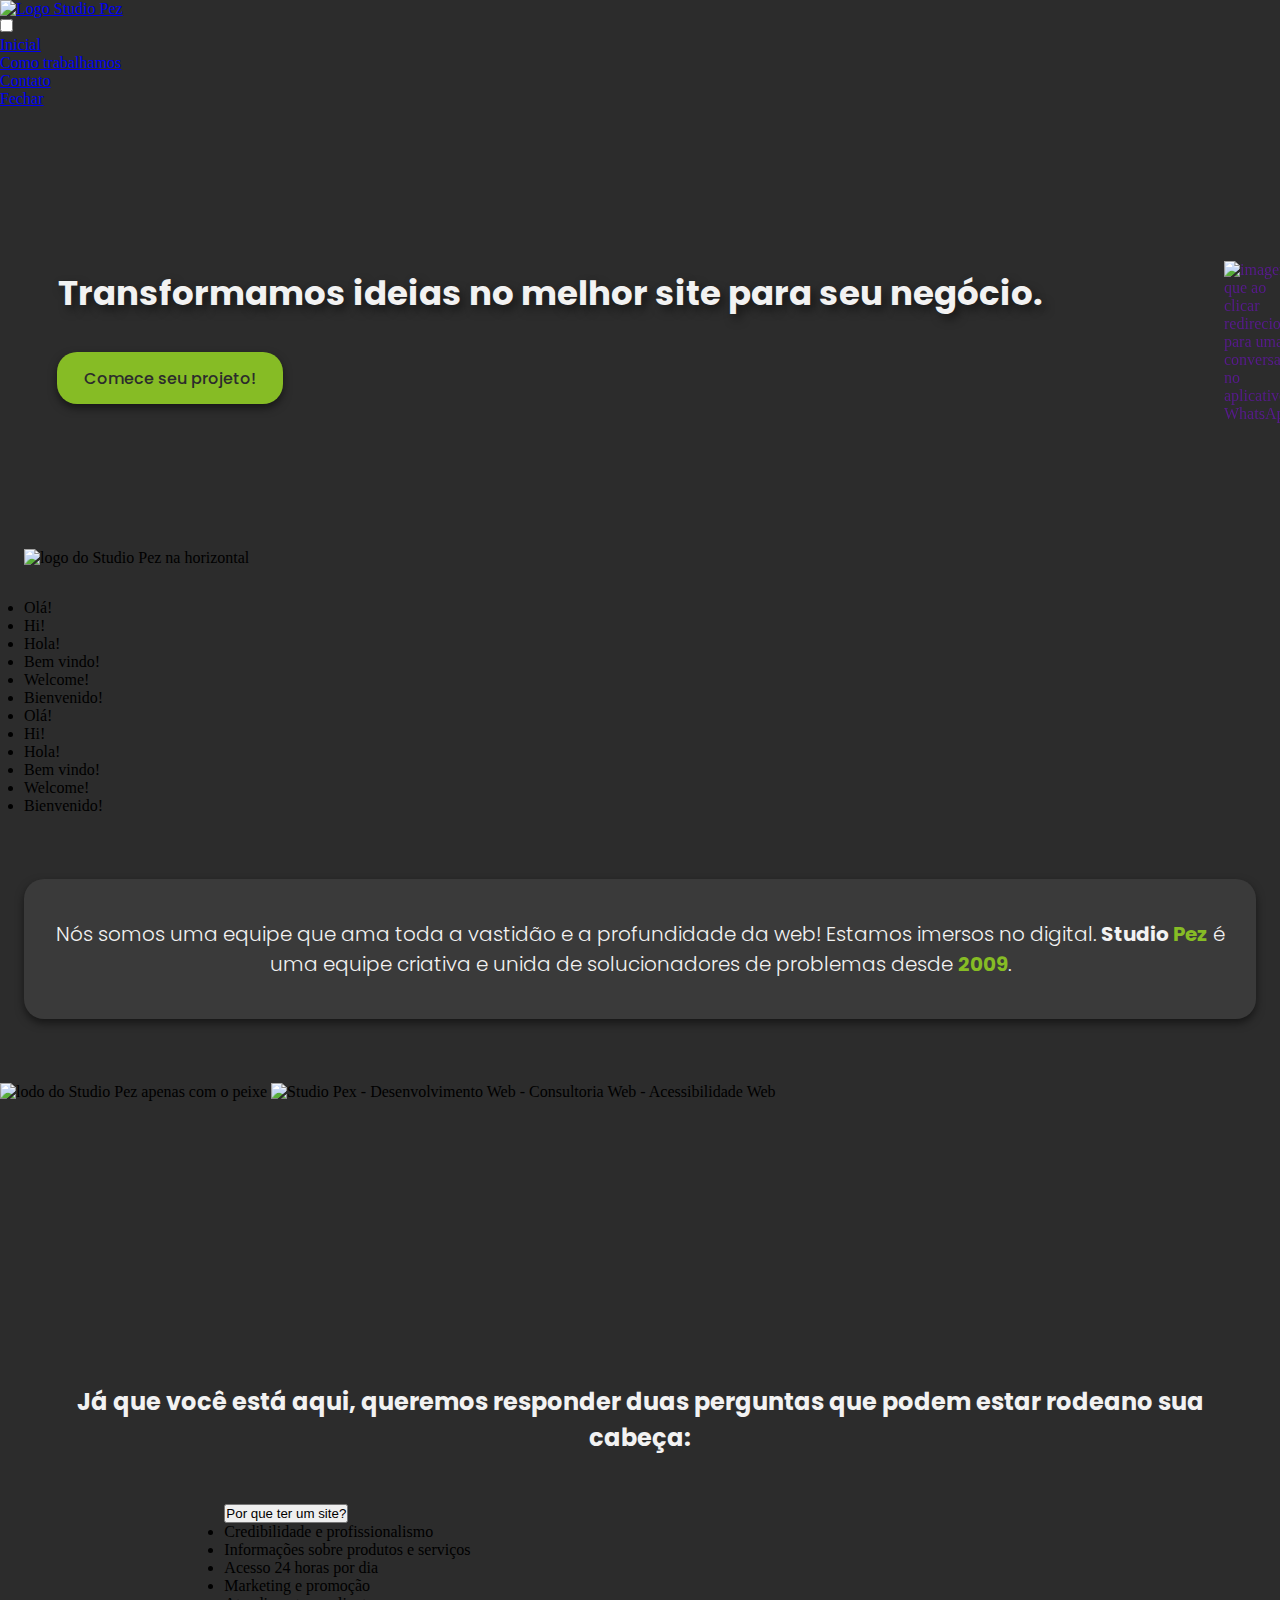
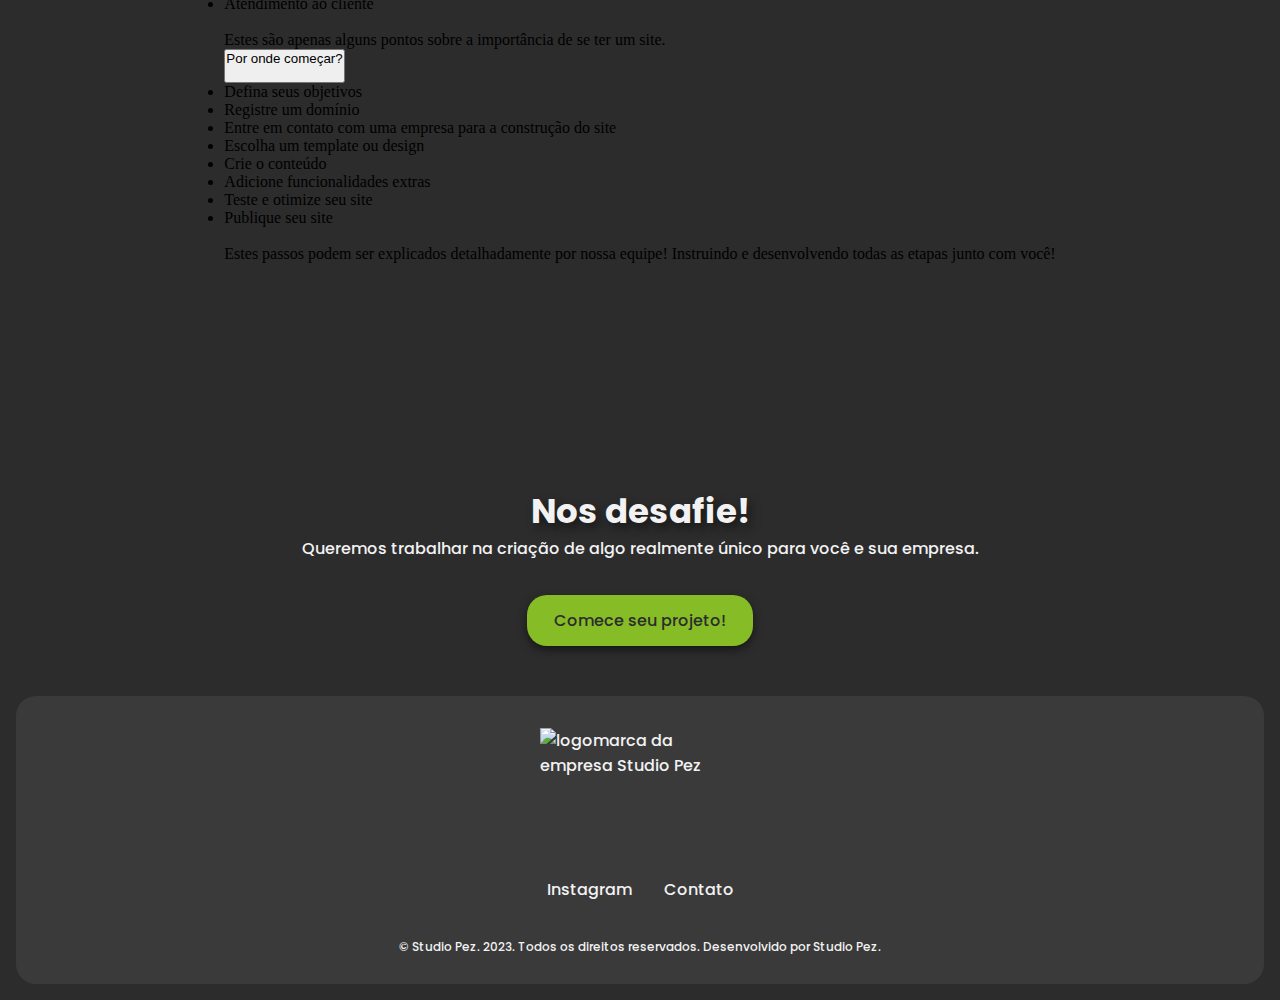
==== index.html @ e9725fe5 "footer ok!" ====
<!DOCTYPE html>
<!DOCTYPE html>
<html lang="en">

<head>
    <meta charset="UTF-8">
    <meta http-equiv="X-UA-Compatible" content="IE=edge">
    <meta name="viewport" content="width=device-width, initial-scale=1.0">
    <title>Studio Pez</title>
    <!-- Folhas de CSS -->
    <link rel="stylesheet" href="reset.css">

    <link rel="stylesheet" href="style.css">
    <link rel="stylesheet" href="header.css">
    <link rel="stylesheet" href="animacao_peixe.css">
    <link rel="stylesheet" href="carousel.css">
    <link rel="stylesheet" href="card_sanfona.css">
    <link rel="stylesheet" href="footer.css">


</head>

<body>
    <!--CABECALHO-->
    <header class="cabecalho">
        <div class="container">
            <a href="index.html"><img src="img/peixe.svg" alt="Logo Studio Pez" class="logo" width="84px"
                    height="52px"></a>
        </div>



        <div class="container">
            <input type="checkbox" id="menu" class="container__botao">
            <label for="menu">
                <span class="cabecalho__menu-hamburguer"></span>
            </label>
            <ul class="lista-menu">
                <li class="lista-menu__item">
                    <a href="index.html" class="lista__menu-link">

                        Inicial

                    </a>
                </li>
                <li class="lista-menu__item">
                    <a href="#" class="lista__menu-link">
                        Como trabalhamos
                    </a>
                </li>
                <li class="lista-menu__item">
                    <a href="#" class="lista__menu-link">
                        Contato
                    </a>
                </li>
                <span class="fechar-menu">
                    <a href="#" class="lista__menu-link">
                        Fechar
                    </a></span>
            </ul>
        </div>
    </header>

    <!--BANNER INICIAL-->
    <section class="banner">
        <h1 class="banner__titulo">Transformamos ideias no melhor site para seu negócio.</h1>
        <button class="botao__projeto" onclick="pressButton()" onclick="">
            <a class="botao__projeto-link" href="">Comece seu projeto!</a>
        </button>
        <div class="container_arrow_e_whats">
            <!-- <div class="arrow"><img src="img/seta_continue.svg"
                    alt="imagem que indica que a página continua para baixo">
            </div>-->
            <div class="whats">
                <a href="">
                    <img class="ico_whats" src="img/seta_vamosconversar.svg"
                        alt="imagem que ao clicar redireciona para uma conversa no aplicativo WhatsApp">
                </a>
            </div>
        </div>
    </section>

    <!--BANNER EMPRESA-->
    <section class="banner_empresa">
        <img class="logo_horizontal" src="img/logo_horizontal.svg" alt="logo do Studio Pez na horizontal" width="300px"
            height="71px">
        <div class="carousel">
            <ul id="carousel-list">
                <li>Olá!</li>
                <li>Hi!</li>
                <li>Hola!</li>
                <li>Bem vindo!</li>
                <li>Welcome!</li>
                <li>Bienvenido!</li>
                <li>Olá!</li>
                <li>Hi!</li>
                <li>Hola!</li>
                <li>Bem vindo!</li>
                <li>Welcome!</li>
                <li>Bienvenido!</li>
            </ul>
        </div>

        <div class="equipe_pez">
            <h2 class="banner_empresa-texto">
                Nós somos uma equipe que ama toda a vastidão e a profundidade da web!
                Estamos imersos no digital. <span class="fonte_destaque">Studio <span
                        class="destaque_verde">Pez</span></span> é uma equipe
                criativa e unida de
                solucionadores de problemas desde <span class="destaque_verde fonte_destaque">2009</span>.

            </h2>
        </div>

    </section>

    <!--PEIXE COM FRASE CIRCULANDO-->


    <aside>
        <div class="container_peixe">
            <img class="peixe" src="img/peixe.svg" alt="lodo do Studio Pez apenas com o peixe">
            <img class="texto_peixe" src="img/texto_peixe.svg"
                alt="Studio Pex - Desenvolvimento Web - Consultoria Web - Acessibilidade Web">
        </div>
    </aside>

    <!--SERVICOS-->

    <section class="servicos">
        <h2 class="servico_titulo">Já que você está aqui, queremos responder duas perguntas que podem estar rodeano sua
            cabeça:</h2>
        <div>
            <div class="card" id="myCard">
                <button class="card_btn" onclick="toggleCard()">Por que ter um site?<img src="/img/sinal_mais.svg"
                        alt=""></button>

                <ul class="card-content">
                    <li class="card-content-item">Credibilidade e profissionalismo</li>
                    <li class="card-content-item">Informações sobre produtos e serviços</li>
                    <li class="card-content-item">Acesso 24 horas por dia</li>
                    <li class="card-content-item">Marketing e promoção</li>
                    <li class="card-content-item">Atendimento ao cliente</li>
                    <br>
                    <p class="card-content-item">Estes são apenas alguns pontos sobre a importância de se ter um site.
                    </p>
                </ul>
            </div>

            <div class="card2" id="myCard2">
                <button class="card_btn" onclick="toggleCard2()">Por onde começar?<br><img src="/img/sinal_mais.svg"
                        alt=""></button>
                <ul class="card-content2">
                    <li class="card-content-item"> Defina seus objetivos</li>
                    <li class="card-content-item">Registre um domínio</li>
                    <li class="card-content-item">Entre em contato com uma empresa para a construção do site</l>
                    <li class="card-content-item">Escolha um template ou design</li>
                    <li class="card-content-item">Crie o conteúdo</li>
                    <li class="card-content-item">Adicione funcionalidades extras</li>
                    <li class="card-content-item">Teste e otimize seu site</li>
                    <li class="card-content-item">Publique seu site</li>
                    <br>
                    <p>Estes passos podem ser explicados detalhadamente por nossa equipe! Instruindo e desenvolvendo
                        todas
                        as etapas junto com você!</p>
                </ul>
            </div>
    </section>
    </div>


    <!--CHAMADA FINAL-->

    <section class="banner_final">
        <h2 class="banner__titulo2">Nos desafie!</h2>
        <p class="banner__subtitulo">Queremos trabalhar na criação de algo realmente único para você e sua empresa.</p>
        <button class="botao__projeto" onclick="pressButton()" onclick="">
            <a class="botao__projeto-link" href="">Comece seu projeto!</a>
        </button>
    </section>

    <!-- <section class="banner_incial">
        <h1 class="banner__titulo">Transformamos ideias no melhor site para seu negócio.</h1>
        <button class="botao__projeto" onclick="pressButton()" onclick="">
            <a class="botao__projeto-link" href="">Comece seu projeto!</a>
        </button>
        <div class="container_arrow_e_whats">
            <div class="arrow"><img src="img/seta_continue.svg"
                    alt="imagem que indica que a página continua para baixo">
            </div>
            <div class="whats">
                <a href="">
                    <img class="ico_whats" src="img/seta_vamosconversar.svg"
                        alt="imagem que ao clicar redireciona para uma conversa no aplicativo WhatsApp">
                </a>
            </div>
        </div>-->

    <!--FOOTER-->

    <section class="rodape">

        <img class="logo_rodape" src="/img/logo.svg" alt="logomarca da empresa Studio Pez" width="200px" height="125px">



        <div class="midias">
            <a class="midias_link" href="">Instagram</a>
            <a class="midias_link" href="">Contato</a>

        </div>
        <!--
        <p>Rua Alagoas, 792 - Londrina - PR - Brasil.
            43 | 3344 - 6315
        </p>
        <a href="">contato@studiopez.com.br</a>-->

        <p>© Studio Pez. 2023.
            Todos os direitos reservados. Desenvolvido por Studio Pez. </p>


    </section>










    <script src="script.js"></script>

</body>

</html>
---- style.css ----
@import url("https://fonts.googleapis.com/css2?family=Poppins:wght@300;500;700&display=swap");

@import url(header.css);

* {
  padding: 0;
  margin: 0;
}

body {
  background-color: var(--cor-de-fundo-escuro);
}

:root {
  --cor-de-fundo-escuro: #2c2c2c;
  --cor-de-fundo-claro: #f2f2f2;
  --cor-branco: #f2f2f2;
  --cor-cinza-escuro: #2c2c2c;
  --cor-cinza-claro: #707070;
  --cor-cinza-medio: #3a3a3a;
  --degrade-cinza: ;
  --cor-verde: #86bc25;

  --fonte-primaria: "Poppins", sans-serif;
}

/* BANNER INICIAL */

.banner {
  margin: 10em 1.5em 3em 1.5em;
}

.banner__titulo {
  font-family: var(--fonte-primaria);
  font-size: 34px;
  font-weight: 700;
  color: var(--cor-branco);
  padding: 0 1em;

  text-align: left;
  line-height: 1.5em;
  text-shadow: 4px 5px 10px rgba(0, 0, 0, 0.5);
}

.botao__projeto {
  background-color: var(--cor-verde);
  border: none;
  color: var(--cor-cinza-escuro);
  border-radius: 20px;
  padding: 1em 2em;
  margin: 2.5em;
  box-shadow: 0 4px 8px 0 rgba(0, 0, 0, 0.5);
  transition: transform 0.2s ease, background-color 0.2s ease;
  cursor: pointer;
}

.botao__projeto.pressed {
  transform: translateY(2px);
  background-color: var(--cor-de-fundo-claro);
}

.botao__projeto-link {
  font-family: var(--fonte-primaria);
  font-size: 16px;
  font-weight: 500;
  color: var(--cor-cinza-escuro);
  text-decoration: none;
}

.container_arrow_e_whats {
  display: flex;
  justify-content: end;
  margin-top: 4em;
}

/*.arrow {
  margin-left: 2em;

  animation: arrowMovement 1s infinite alternate;
}*/

.whats {
  margin-right: 2em;
  margin-top: -15em;
}

.ico_whats {
  animation: arrowMovement 1s infinite alternate;
  animation-delay: 0.2s;
  position: fixed;
}

.botao__projeto.active {
  background-color: var(--cor-cinza-claro);
  transform: translateY(2px);
}

@keyframes arrowMovement {
  0% {
    transform: translateY(0);
  }
  100% {
    transform: translateY(-20px);
  }
}

/* EMPRESA */

.banner_empresa {
  margin: 1.5em;
}

.banner_empresa-texto {
  font-family: var(--fonte-primaria);
  font-size: 34px;
  font-weight: 700;
  color: var(--cor-branco);
  padding: 0 1em;
  text-align: center;
  line-height: 1.5em;
}

.logo_horizontal {
  margin-bottom: 2em;
}

.banner_empresa-texto {
  font-size: 20px;
  font-weight: 300;
  padding: 2em 0;
}

.destaque_verde {
  color: var(--cor-verde);
}

.fonte_destaque {
  font-weight: 700;
}

.equipe_pez {
  margin: 4em 0;
  padding: 0 1em;
  border-radius: 20px;
  background-color: var(--cor-cinza-medio);
  box-shadow: 0 4px 8px 0 rgba(0, 0, 0, 0.5);
}

/* SERVICOS */

.servicos {
  display: flex;
  flex-direction: column;
  justify-content: center;
  align-items: center;
  height: 100vh;
}

.servico_titulo {
  font-family: var(--fonte-primaria);
  font-size: 24px;
  color: var(--cor-branco);
  display: flex;
  text-align: center;
  line-height: 1.5em;
  margin: 6em 2em 2em 2em;
}

/* BANNER FINAL */

.banner_final {
  display: flex;
  flex-direction: column;
  align-items: center;
}

.banner__titulo2 {
  font-family: var(--fonte-primaria);
  font-size: 34px;
  font-weight: 700;
  color: var(--cor-branco);
  padding: 0 1em;
  margin: 2.5em 0 0 0;
  text-align: left;
  line-height: 1.5em;
  text-shadow: 4px 5px 10px rgba(0, 0, 0, 0.5);
}

.banner__subtitulo {
  font-family: var(--fonte-primaria);
  font-size: 16px;
  font-weight: 500;
  color: var(--cor-branco);
  text-align: center;
  line-height: 1.5em;
  padding: 0 1em;
}

/*RODAPE*/

.rodape {
  border: transparent;
  border-radius: 20px;
  background-color: var(--cor-cinza-medio);

  display: flex;
  flex-direction: column;
  font-family: var(--fonte-primaria);
  font-weight: 500;
  color: var(--cor-branco);
  align-items: center;
  padding: 1em 0;
  margin: 1em;
}

.logo_rodape {
  margin-top: 1em;
  align-items: center;
}

.midias {
  display: flex;
  align-items: center;
  padding: 1.5em;
  justify-content: space-between;
}

.midias_link {
  text-decoration: none;
  color: var(--cor-branco);
  font-size: 16px;
  padding: 0 1em;
}

.rodape p {
  font-size: 12px;
  padding: 1em;
  text-align: center;
}
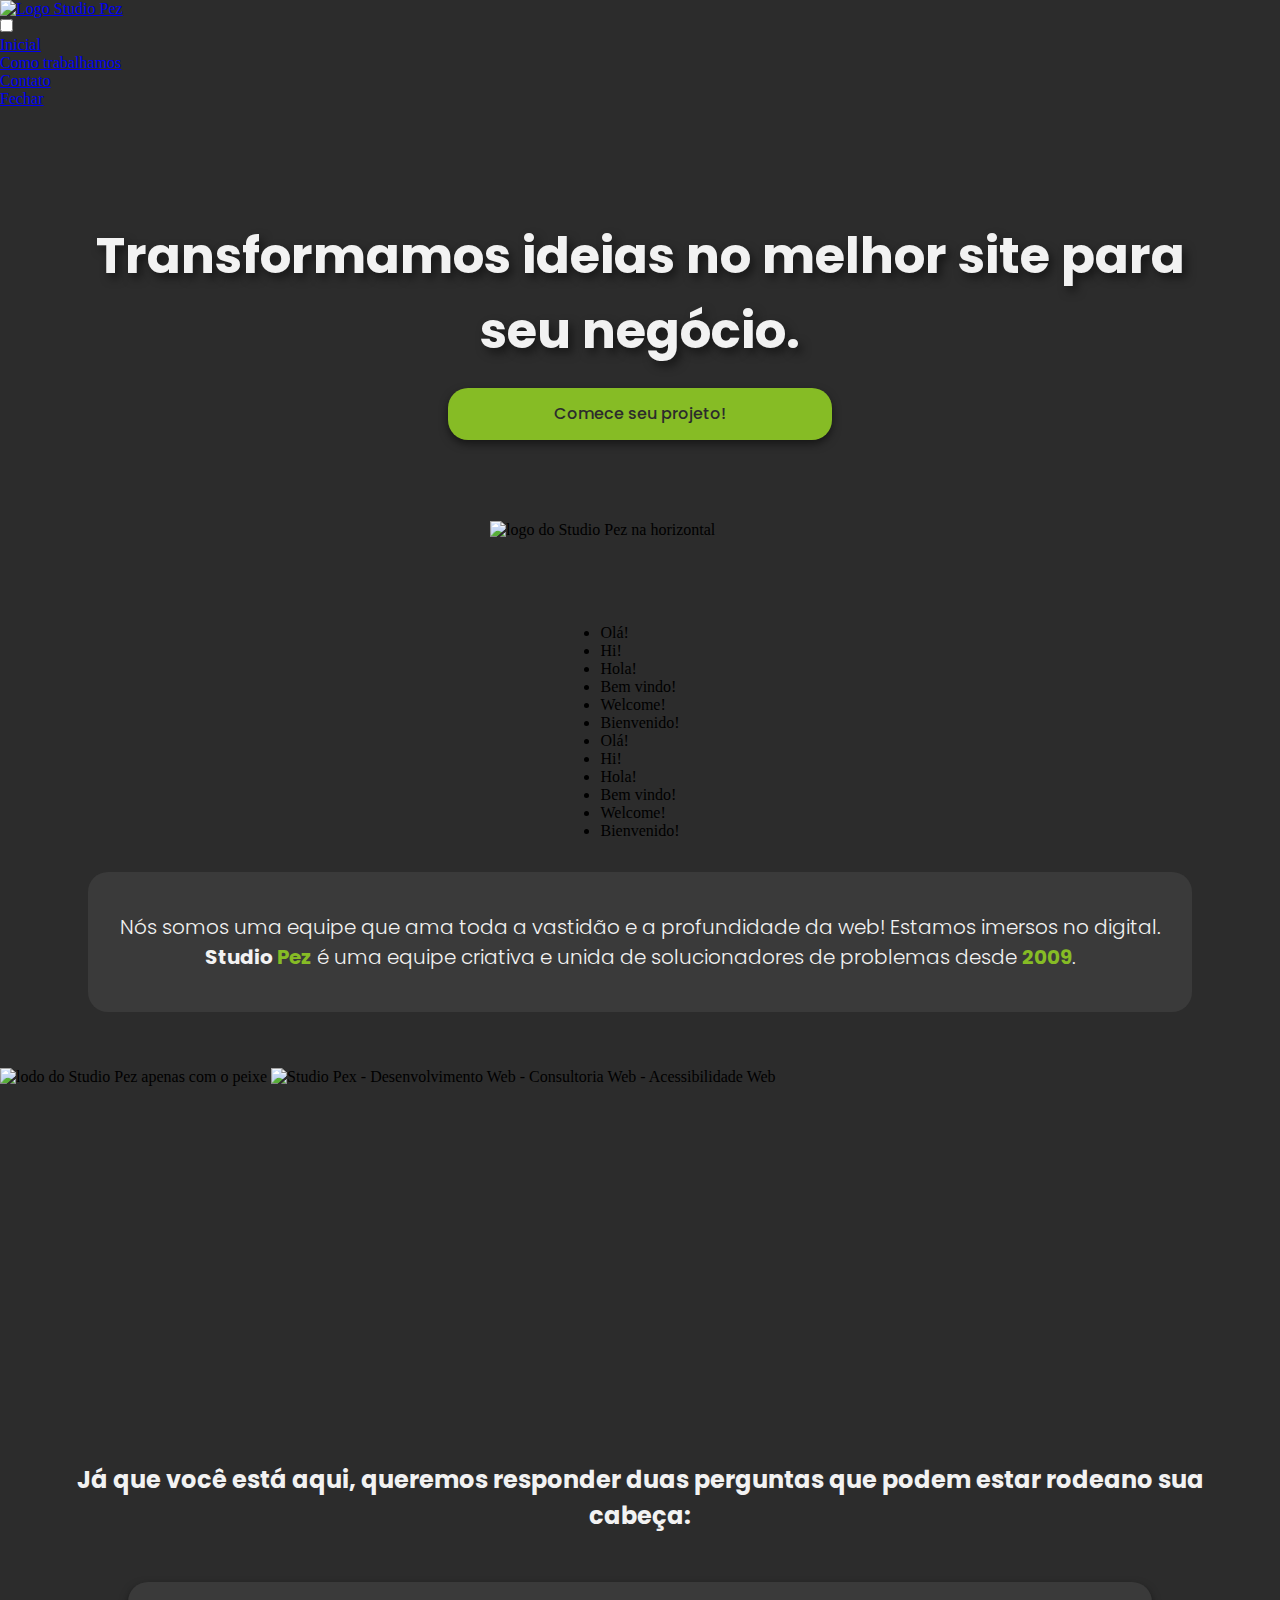
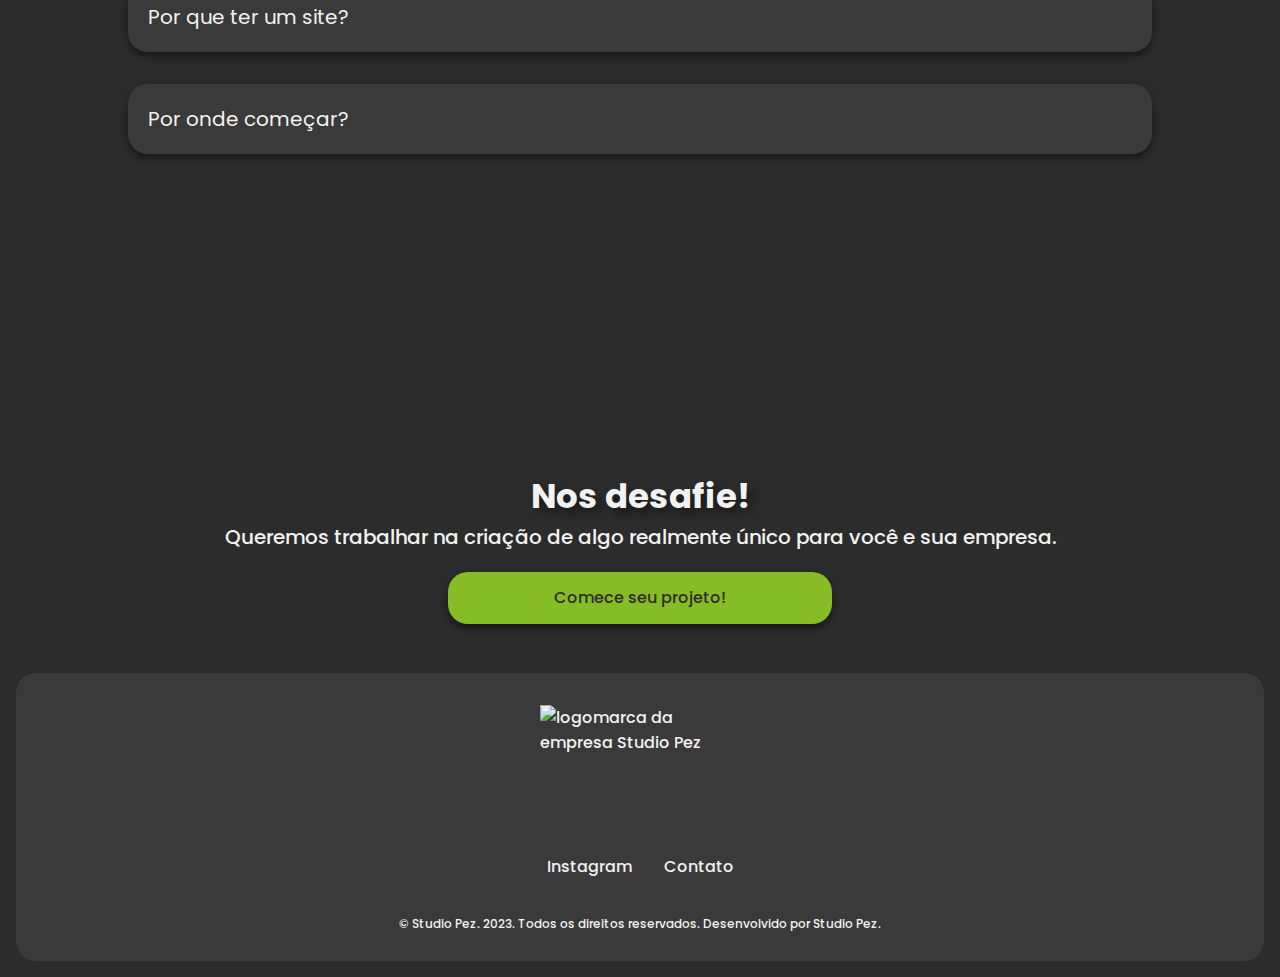
==== commit 784770ff: "vrs. ipad 01" ====
--- a/index.html
+++ b/index.html
@@ -16,6 +16,8 @@
     <link rel="stylesheet" href="carousel.css">
     <link rel="stylesheet" href="card_sanfona.css">
     <link rel="stylesheet" href="footer.css">
+    <link rel="stylesheet" href="studio_process.css">
+    <link rel="stylesheet" href="contato.css">
 
 
 </head>
@@ -27,9 +29,6 @@
             <a href="index.html"><img src="img/peixe.svg" alt="Logo Studio Pez" class="logo" width="84px"
                     height="52px"></a>
         </div>
-
-
-
         <div class="container">
             <input type="checkbox" id="menu" class="container__botao">
             <label for="menu">
@@ -38,18 +37,16 @@
             <ul class="lista-menu">
                 <li class="lista-menu__item">
                     <a href="index.html" class="lista__menu-link">
-
                         Inicial
-
                     </a>
                 </li>
                 <li class="lista-menu__item">
-                    <a href="#" class="lista__menu-link">
+                    <a href="studio_process.html" class="lista__menu-link">
                         Como trabalhamos
                     </a>
                 </li>
                 <li class="lista-menu__item">
-                    <a href="#" class="lista__menu-link">
+                    <a href="contato.html" class="lista__menu-link">
                         Contato
                     </a>
                 </li>
@@ -70,14 +67,14 @@
         <div class="container_arrow_e_whats">
             <!-- <div class="arrow"><img src="img/seta_continue.svg"
                     alt="imagem que indica que a página continua para baixo">
-            </div>-->
+            </div>
             <div class="whats">
                 <a href="">
                     <img class="ico_whats" src="img/seta_vamosconversar.svg"
                         alt="imagem que ao clicar redireciona para uma conversa no aplicativo WhatsApp">
                 </a>
             </div>
-        </div>
+        </div>-->
     </section>
 
     <!--BANNER EMPRESA-->
@@ -115,8 +112,6 @@
     </section>
 
     <!--PEIXE COM FRASE CIRCULANDO-->
-
-
     <aside>
         <div class="container_peixe">
             <img class="peixe" src="img/peixe.svg" alt="lodo do Studio Pez apenas com o peixe">
--- a/style.css
+++ b/style.css
@@ -28,6 +28,12 @@
 
 .banner {
   margin: 10em 1.5em 3em 1.5em;
+  display: flex;
+  flex-direction: column;
+}
+
+.verde {
+  color: var(--cor-verde);
 }
 
 .banner__titulo {
@@ -36,7 +42,6 @@
   font-weight: 700;
   color: var(--cor-branco);
   padding: 0 1em;
-
   text-align: left;
   line-height: 1.5em;
   text-shadow: 4px 5px 10px rgba(0, 0, 0, 0.5);
@@ -67,17 +72,16 @@
   text-decoration: none;
 }
 
-.container_arrow_e_whats {
-  display: flex;
-  justify-content: end;
-  margin-top: 4em;
-}
-
-/*.arrow {
+.container_whats_arrow {
+  display: flex;
+  justify-content: center;
+  margin-top: 17em;
+}
+
+.arrow {
   margin-left: 2em;
-
   animation: arrowMovement 1s infinite alternate;
-}*/
+}
 
 .whats {
   margin-right: 2em;
@@ -143,7 +147,6 @@
   padding: 0 1em;
   border-radius: 20px;
   background-color: var(--cor-cinza-medio);
-  box-shadow: 0 4px 8px 0 rgba(0, 0, 0, 0.5);
 }
 
 /* SERVICOS */
@@ -188,7 +191,7 @@
 
 .banner__subtitulo {
   font-family: var(--fonte-primaria);
-  font-size: 16px;
+  font-size: 20px;
   font-weight: 500;
   color: var(--cor-branco);
   text-align: center;
@@ -237,3 +240,49 @@
   padding: 1em;
   text-align: center;
 }
+
+@media screen and (min-width: 680px) {
+  .banner {
+    display: flex;
+    flex-direction: column;
+    align-items: center;
+  }
+
+  .banner__titulo {
+    text-align: center;
+    margin: -1em 0 0 0;
+    font-size: 50px;
+  }
+
+  .botao__projeto {
+    display: flex;
+    width: 30vw;
+    justify-content: center;
+    margin-top: 20px;
+  }
+
+  /*BANNER EMPRESA*/
+
+  .banner_empresa {
+    display: flex;
+    justify-content: center;
+    align-items: center;
+    flex-direction: column;
+  }
+
+  .equipe_pez {
+    margin: 2em 4em;
+  }
+
+  /*PEIXE COM FRASE CIRCULANDO*/
+
+  .peixe_circulando {
+    margin: -4em 0em;
+  }
+
+  .container_peixe {
+    margin: ;
+  }
+
+  /*SERVICOS*/
+}
--- a/card_sanfona.css
+++ b/card_sanfona.css
@@ -0,0 +1,90 @@
+/**/
+
+.card {
+  width: 200px;
+  border: 1px solid #ccc;
+  width: 80vw;
+  overflow: hidden;
+}
+
+.card-content {
+  max-height: 0;
+  overflow: hidden;
+  transition: max-height 0.3s ease;
+}
+
+.card.expand .card-content {
+  max-height: 100vw;
+  padding: 10px;
+}
+
+.expand-button {
+  text-align: center;
+  margin-top: 10px;
+}
+
+/**/
+
+.card2 {
+  border: 1px solid #ccc;
+  width: 80vw;
+  overflow: hidden;
+  margin-top: 2em;
+}
+
+.card-content2 {
+  max-height: 0;
+  overflow: hidden;
+  transition: max-height 0.3s ease;
+}
+
+.card2.expand .card-content2 {
+  max-height: 100vw;
+  padding: 10px;
+}
+
+.expand-button {
+  text-align: center;
+  margin-top: 10px;
+}
+
+.card,
+.card2 {
+  border-radius: 20px;
+  background-color: var(--cor-cinza-medio);
+  border: none;
+  box-shadow: 0 4px 8px 0 rgba(0, 0, 0, 0.5);
+}
+
+.card-content,
+.card-content2 {
+  background-color: var(--cor-branco);
+  margin: 0;
+  border-radius: 10px;
+  font-family: var(--fonte-primaria);
+  font-size: 16px;
+  font-weight: 500;
+}
+
+.card_btn {
+  background-color: transparent;
+  border: none;
+  color: var(--cor-branco);
+  font-family: var(--fonte-primaria);
+  font-size: 20px;
+  display: flex;
+  align-items: center;
+  justify-content: center;
+  padding: 1em;
+  cursor: pointer;
+  text-align: left;
+}
+
+.card-content-item {
+  padding: 0.5em;
+}
+
+/**/
+
+@media screen and (min-width: 680px) {
+}
--- a/contato.css
+++ b/contato.css
@@ -0,0 +1,28 @@
+/* COMO O STUDIO TRABALHA */
+
+.banner-contato {
+  margin: 8em 1.5em 3em 1.5em;
+  display: flex;
+  flex-direction: column;
+}
+
+.banner__titulo-contato {
+  font-family: var(--fonte-primaria);
+  font-size: 40px;
+  font-weight: 700;
+  color: var(--cor-branco);
+  padding: 1em;
+  text-align: center;
+  line-height: 1.5em;
+  text-shadow: 4px 5px 10px rgba(0, 0, 0, 0.5);
+}
+
+.banner__subtitulo-contato {
+  font-family: var(--fonte-primaria);
+  font-size: 20px;
+  font-weight: 500;
+  color: var(--cor-branco);
+  text-align: center;
+  line-height: 1.5em;
+  padding: 0 1em;
+}
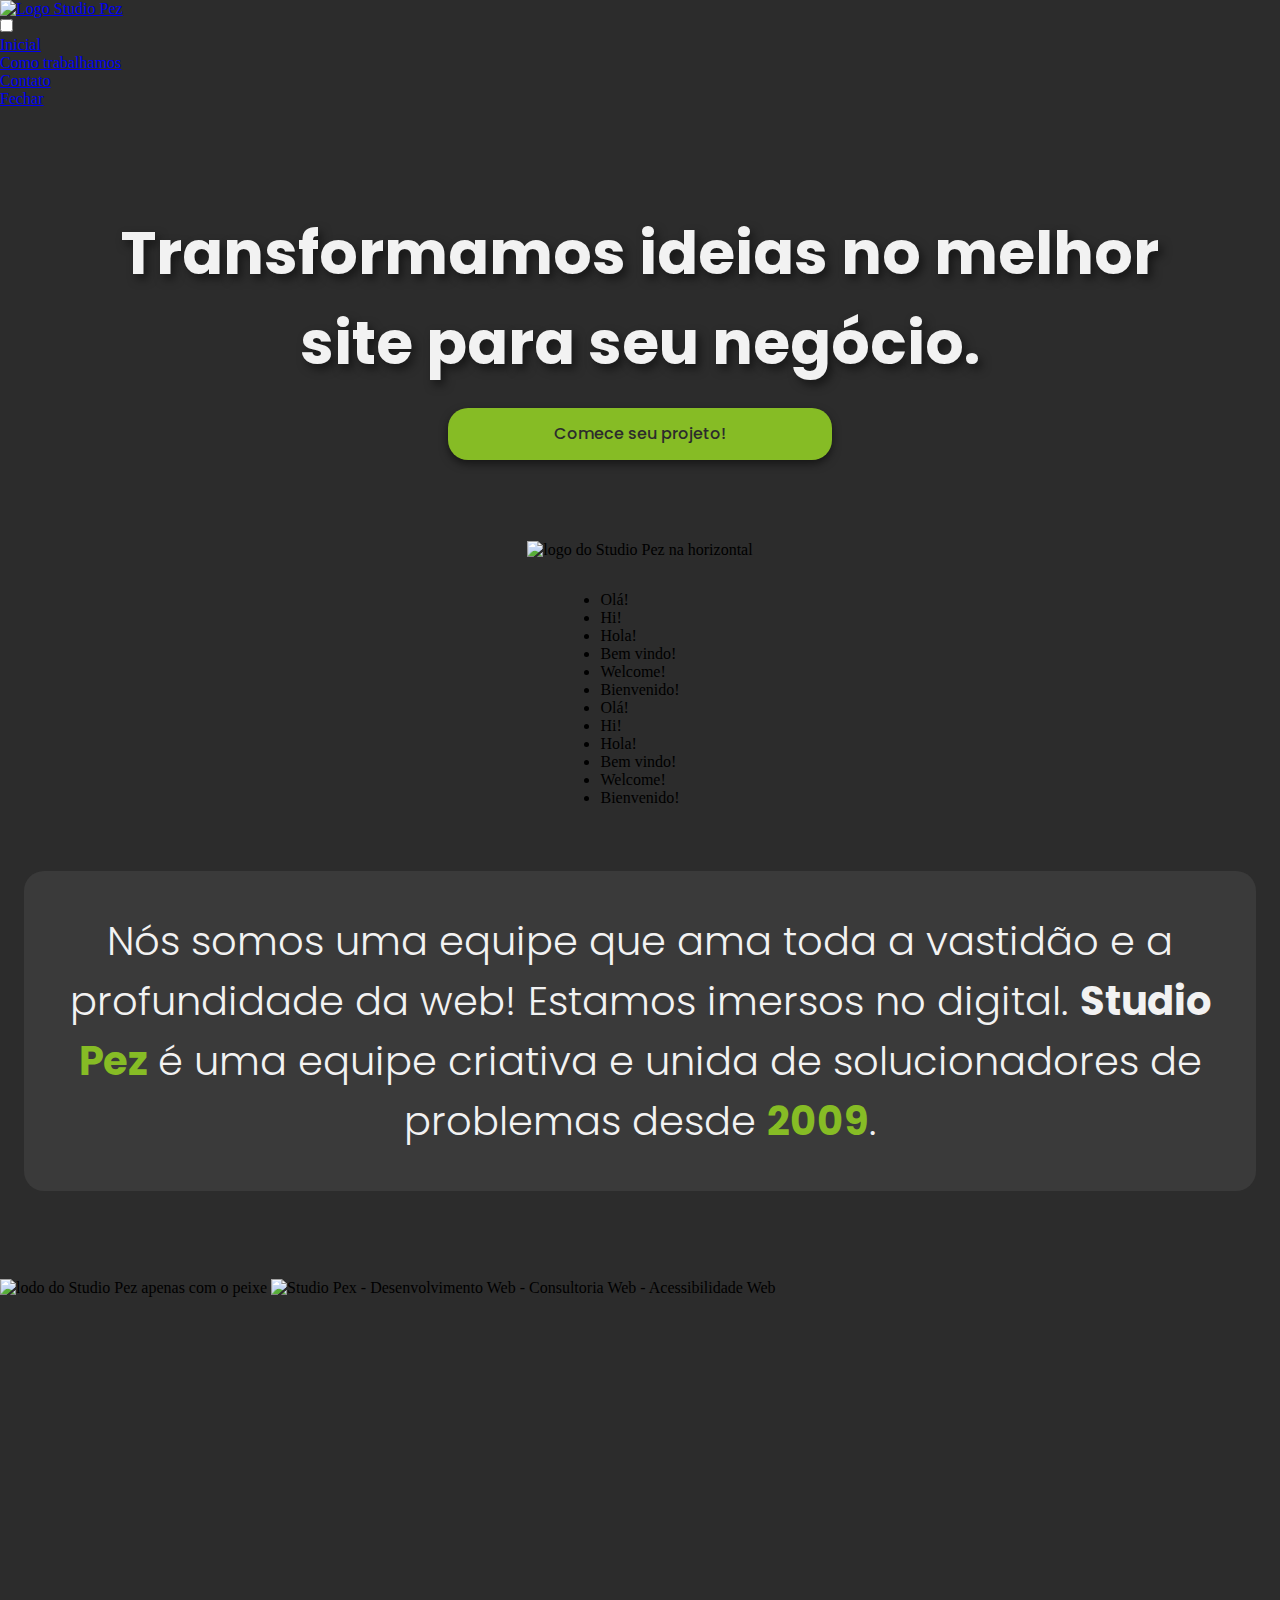
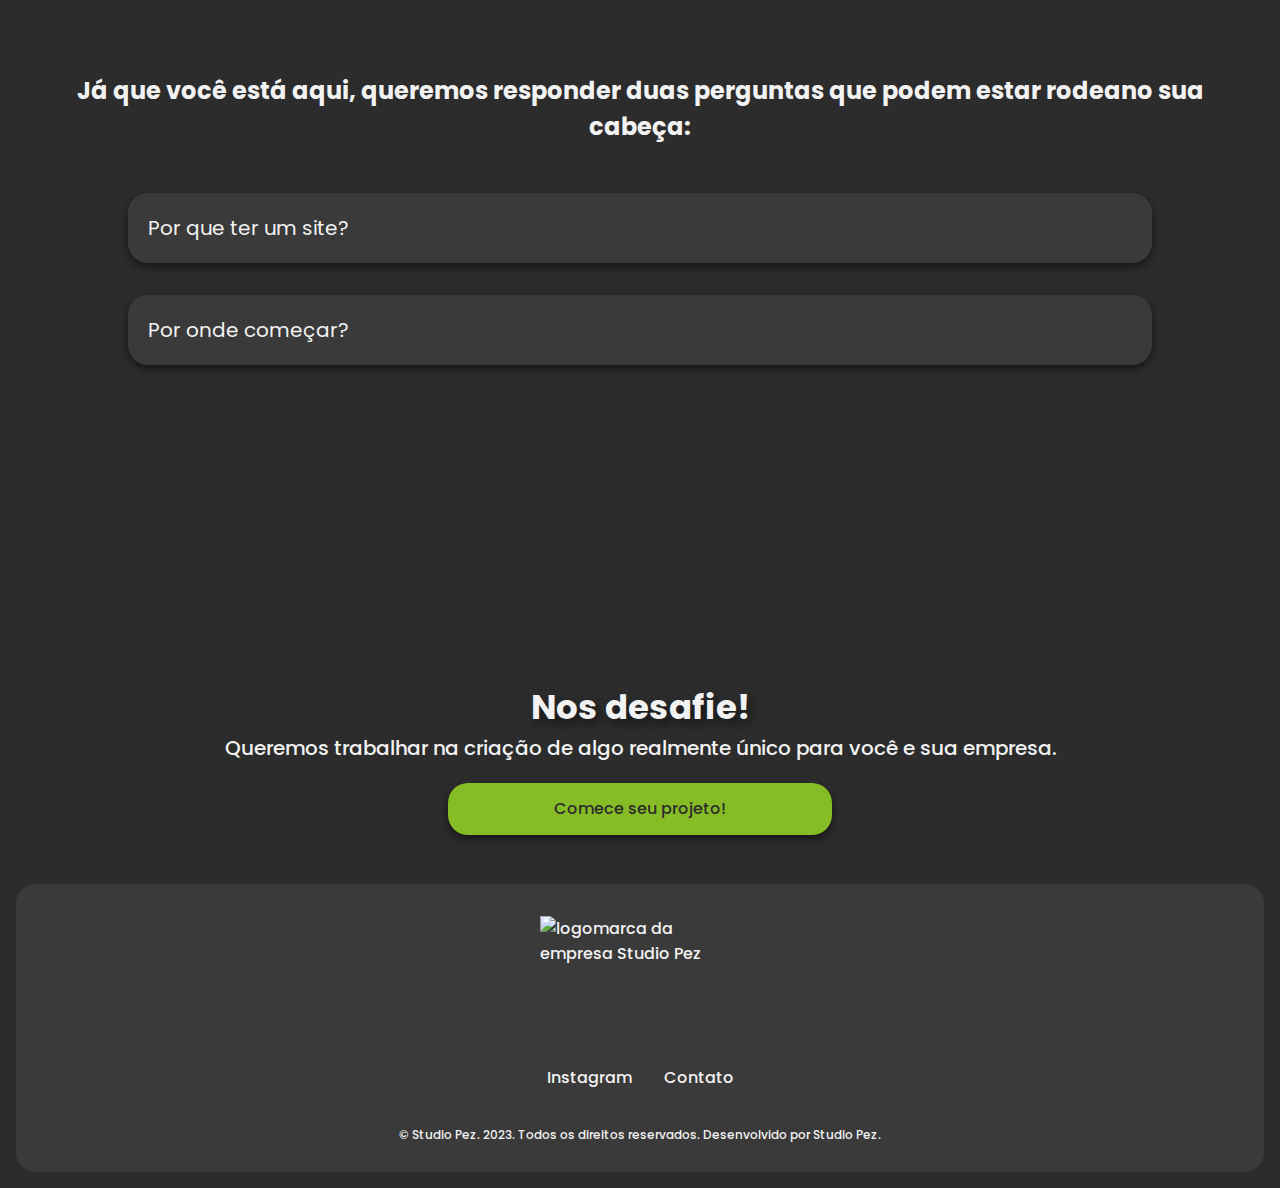
==== commit 84f81fc2: "ipad v2 - btn contato ok" ====
--- a/index.html
+++ b/index.html
@@ -62,7 +62,7 @@
     <section class="banner">
         <h1 class="banner__titulo">Transformamos ideias no melhor site para seu negócio.</h1>
         <button class="botao__projeto" onclick="pressButton()" onclick="">
-            <a class="botao__projeto-link" href="">Comece seu projeto!</a>
+            <a class="botao__projeto-link" href="contato.html">Comece seu projeto!</a>
         </button>
         <div class="container_arrow_e_whats">
             <!-- <div class="arrow"><img src="img/seta_continue.svg"
@@ -79,8 +79,10 @@
 
     <!--BANNER EMPRESA-->
     <section class="banner_empresa">
-        <img class="logo_horizontal" src="img/logo_horizontal.svg" alt="logo do Studio Pez na horizontal" width="300px"
-            height="71px">
+        <div class="logo_horizontal">
+            <img class="" src="img/logo_horizontal.svg" alt="logo do Studio Pez na horizontal" width="300px"
+                height="71px">
+        </div>
         <div class="carousel">
             <ul id="carousel-list">
                 <li>Olá!</li>
@@ -170,7 +172,7 @@
         <h2 class="banner__titulo2">Nos desafie!</h2>
         <p class="banner__subtitulo">Queremos trabalhar na criação de algo realmente único para você e sua empresa.</p>
         <button class="botao__projeto" onclick="pressButton()" onclick="">
-            <a class="botao__projeto-link" href="">Comece seu projeto!</a>
+            <a class="botao__projeto-link" href="contato.html">Comece seu projeto!</a>
         </button>
     </section>
 
--- a/style.css
+++ b/style.css
@@ -251,7 +251,7 @@
   .banner__titulo {
     text-align: center;
     margin: -1em 0 0 0;
-    font-size: 50px;
+    font-size: 60px;
   }
 
   .botao__projeto {
@@ -261,6 +261,9 @@
     margin-top: 20px;
   }
 
+  .logo_horizontal {
+  }
+
   /*BANNER EMPRESA*/
 
   .banner_empresa {
@@ -270,19 +273,13 @@
     flex-direction: column;
   }
 
-  .equipe_pez {
-    margin: 2em 4em;
-  }
-
-  /*PEIXE COM FRASE CIRCULANDO*/
-
-  .peixe_circulando {
-    margin: -4em 0em;
-  }
-
-  .container_peixe {
-    margin: ;
-  }
-
-  /*SERVICOS*/
-}
+  .banner_empresa img {
+    width: 600px;
+    height: 142px;
+  }
+
+  .banner_empresa-texto {
+    margin: -1em 0em;
+    font-size: 40px;
+  }
+}
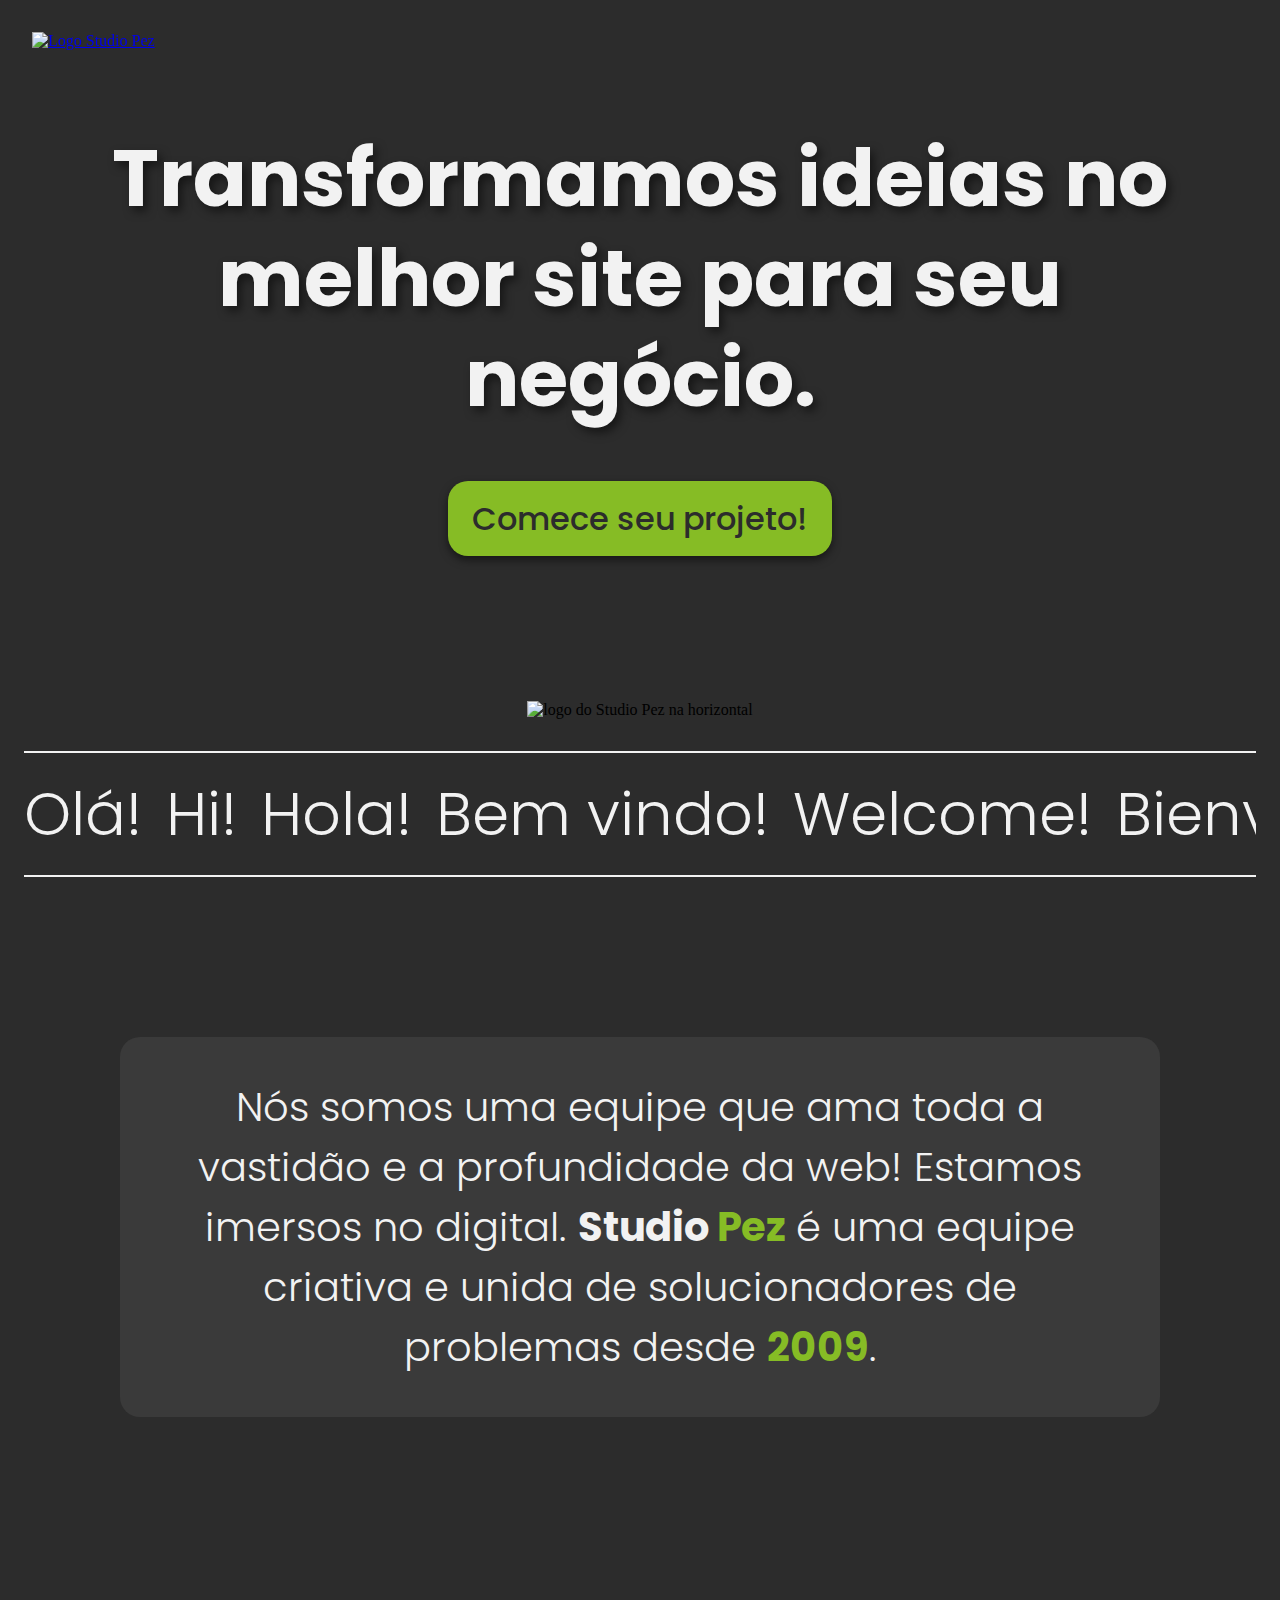
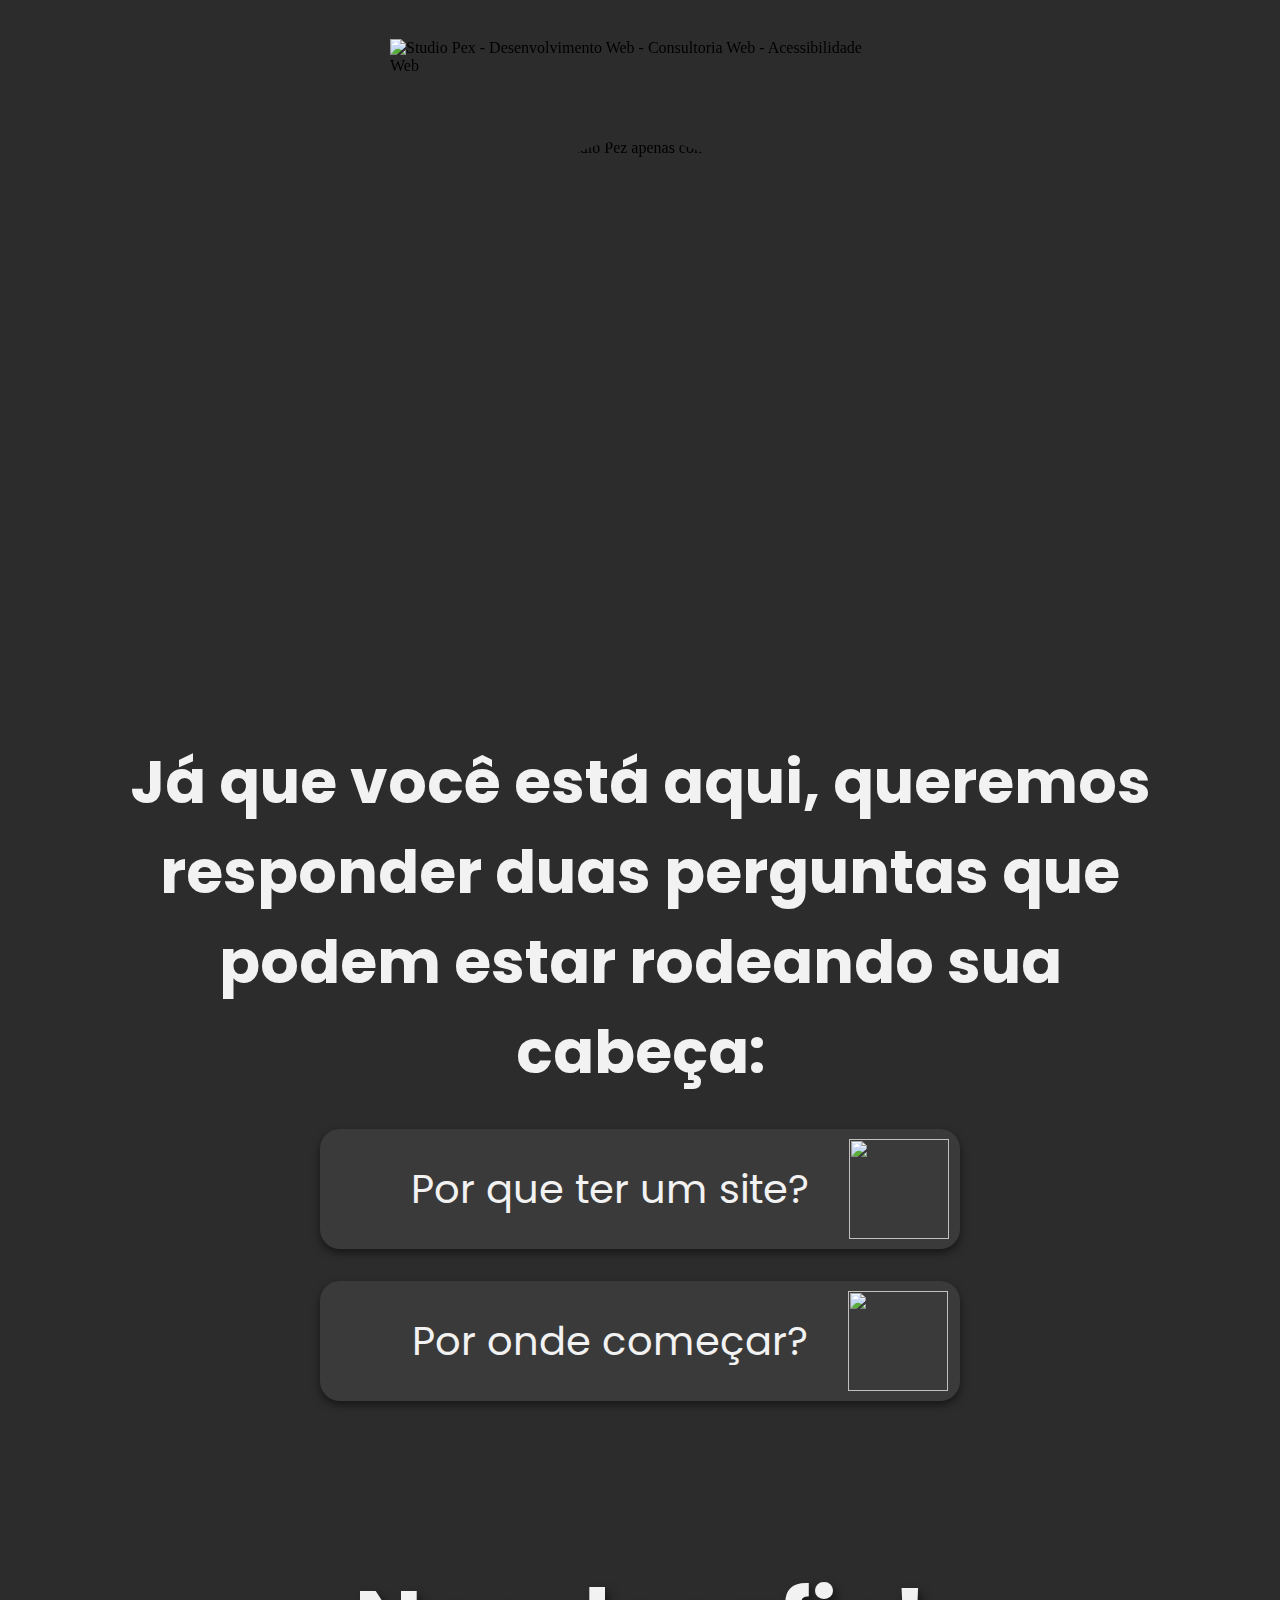
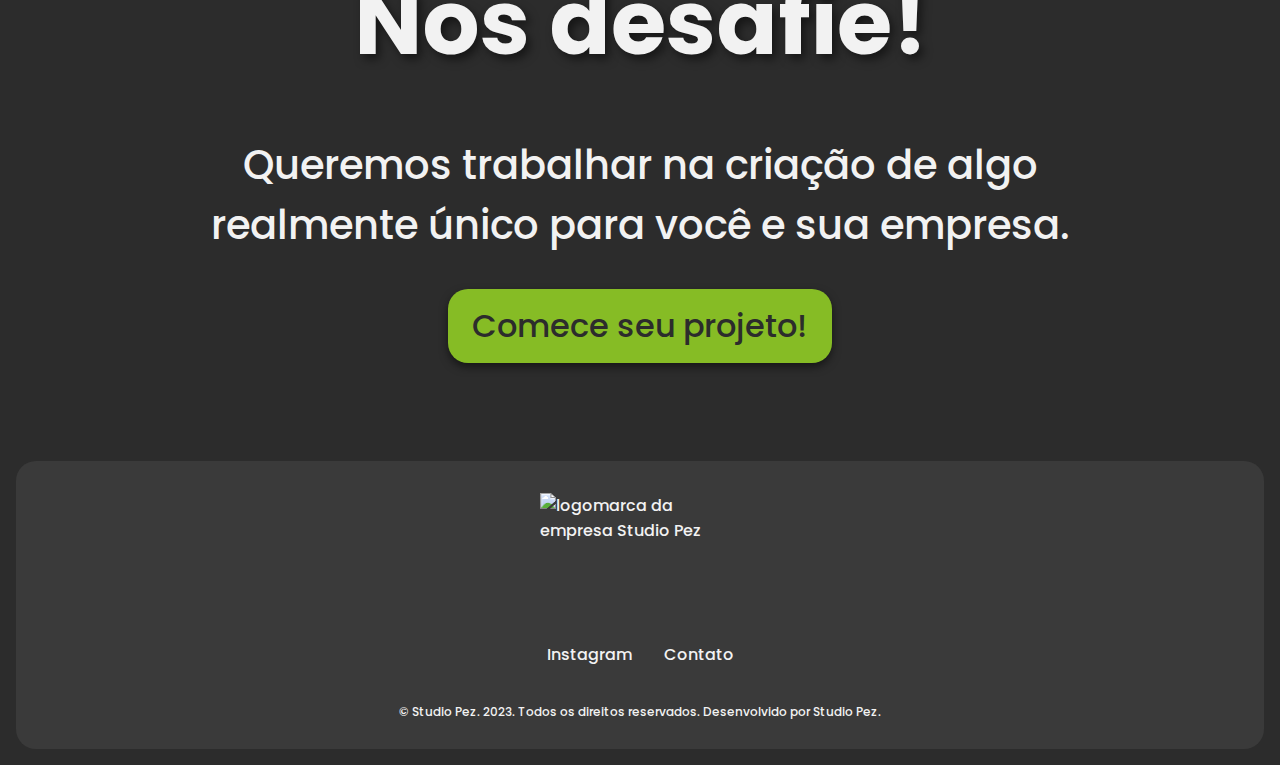
==== commit 314bfcc2: "v. ipad e desktop" ====
--- a/index.html
+++ b/index.html
@@ -1,234 +1,226 @@
-<!DOCTYPE html>
-<!DOCTYPE html>
-<html lang="en">
-
-<head>
-    <meta charset="UTF-8">
-    <meta http-equiv="X-UA-Compatible" content="IE=edge">
-    <meta name="viewport" content="width=device-width, initial-scale=1.0">
-    <title>Studio Pez</title>
-    <!-- Folhas de CSS -->
-    <link rel="stylesheet" href="reset.css">
-
-    <link rel="stylesheet" href="style.css">
-    <link rel="stylesheet" href="header.css">
-    <link rel="stylesheet" href="animacao_peixe.css">
-    <link rel="stylesheet" href="carousel.css">
-    <link rel="stylesheet" href="card_sanfona.css">
-    <link rel="stylesheet" href="footer.css">
-    <link rel="stylesheet" href="studio_process.css">
-    <link rel="stylesheet" href="contato.css">
-
-
-</head>
-
-<body>
-    <!--CABECALHO-->
-    <header class="cabecalho">
-        <div class="container">
-            <a href="index.html"><img src="img/peixe.svg" alt="Logo Studio Pez" class="logo" width="84px"
-                    height="52px"></a>
-        </div>
-        <div class="container">
-            <input type="checkbox" id="menu" class="container__botao">
-            <label for="menu">
-                <span class="cabecalho__menu-hamburguer"></span>
-            </label>
-            <ul class="lista-menu">
-                <li class="lista-menu__item">
-                    <a href="index.html" class="lista__menu-link">
-                        Inicial
-                    </a>
-                </li>
-                <li class="lista-menu__item">
-                    <a href="studio_process.html" class="lista__menu-link">
-                        Como trabalhamos
-                    </a>
-                </li>
-                <li class="lista-menu__item">
-                    <a href="contato.html" class="lista__menu-link">
-                        Contato
-                    </a>
-                </li>
-                <span class="fechar-menu">
-                    <a href="#" class="lista__menu-link">
-                        Fechar
-                    </a></span>
-            </ul>
-        </div>
-    </header>
-
-    <!--BANNER INICIAL-->
-    <section class="banner">
-        <h1 class="banner__titulo">Transformamos ideias no melhor site para seu negócio.</h1>
-        <button class="botao__projeto" onclick="pressButton()" onclick="">
-            <a class="botao__projeto-link" href="contato.html">Comece seu projeto!</a>
-        </button>
-        <div class="container_arrow_e_whats">
-            <!-- <div class="arrow"><img src="img/seta_continue.svg"
-                    alt="imagem que indica que a página continua para baixo">
-            </div>
-            <div class="whats">
-                <a href="">
-                    <img class="ico_whats" src="img/seta_vamosconversar.svg"
-                        alt="imagem que ao clicar redireciona para uma conversa no aplicativo WhatsApp">
-                </a>
-            </div>
-        </div>-->
-    </section>
-
-    <!--BANNER EMPRESA-->
-    <section class="banner_empresa">
-        <div class="logo_horizontal">
-            <img class="" src="img/logo_horizontal.svg" alt="logo do Studio Pez na horizontal" width="300px"
-                height="71px">
-        </div>
-        <div class="carousel">
-            <ul id="carousel-list">
-                <li>Olá!</li>
-                <li>Hi!</li>
-                <li>Hola!</li>
-                <li>Bem vindo!</li>
-                <li>Welcome!</li>
-                <li>Bienvenido!</li>
-                <li>Olá!</li>
-                <li>Hi!</li>
-                <li>Hola!</li>
-                <li>Bem vindo!</li>
-                <li>Welcome!</li>
-                <li>Bienvenido!</li>
-            </ul>
-        </div>
-
-        <div class="equipe_pez">
-            <h2 class="banner_empresa-texto">
-                Nós somos uma equipe que ama toda a vastidão e a profundidade da web!
-                Estamos imersos no digital. <span class="fonte_destaque">Studio <span
-                        class="destaque_verde">Pez</span></span> é uma equipe
-                criativa e unida de
-                solucionadores de problemas desde <span class="destaque_verde fonte_destaque">2009</span>.
-
-            </h2>
-        </div>
-
-    </section>
-
-    <!--PEIXE COM FRASE CIRCULANDO-->
-    <aside>
-        <div class="container_peixe">
-            <img class="peixe" src="img/peixe.svg" alt="lodo do Studio Pez apenas com o peixe">
-            <img class="texto_peixe" src="img/texto_peixe.svg"
-                alt="Studio Pex - Desenvolvimento Web - Consultoria Web - Acessibilidade Web">
-        </div>
-    </aside>
-
-    <!--SERVICOS-->
-
-    <section class="servicos">
-        <h2 class="servico_titulo">Já que você está aqui, queremos responder duas perguntas que podem estar rodeano sua
-            cabeça:</h2>
-        <div>
-            <div class="card" id="myCard">
-                <button class="card_btn" onclick="toggleCard()">Por que ter um site?<img src="/img/sinal_mais.svg"
-                        alt=""></button>
-
-                <ul class="card-content">
-                    <li class="card-content-item">Credibilidade e profissionalismo</li>
-                    <li class="card-content-item">Informações sobre produtos e serviços</li>
-                    <li class="card-content-item">Acesso 24 horas por dia</li>
-                    <li class="card-content-item">Marketing e promoção</li>
-                    <li class="card-content-item">Atendimento ao cliente</li>
-                    <br>
-                    <p class="card-content-item">Estes são apenas alguns pontos sobre a importância de se ter um site.
-                    </p>
-                </ul>
-            </div>
-
-            <div class="card2" id="myCard2">
-                <button class="card_btn" onclick="toggleCard2()">Por onde começar?<br><img src="/img/sinal_mais.svg"
-                        alt=""></button>
-                <ul class="card-content2">
-                    <li class="card-content-item"> Defina seus objetivos</li>
-                    <li class="card-content-item">Registre um domínio</li>
-                    <li class="card-content-item">Entre em contato com uma empresa para a construção do site</l>
-                    <li class="card-content-item">Escolha um template ou design</li>
-                    <li class="card-content-item">Crie o conteúdo</li>
-                    <li class="card-content-item">Adicione funcionalidades extras</li>
-                    <li class="card-content-item">Teste e otimize seu site</li>
-                    <li class="card-content-item">Publique seu site</li>
-                    <br>
-                    <p>Estes passos podem ser explicados detalhadamente por nossa equipe! Instruindo e desenvolvendo
-                        todas
-                        as etapas junto com você!</p>
-                </ul>
-            </div>
-    </section>
-    </div>
-
-
-    <!--CHAMADA FINAL-->
-
-    <section class="banner_final">
-        <h2 class="banner__titulo2">Nos desafie!</h2>
-        <p class="banner__subtitulo">Queremos trabalhar na criação de algo realmente único para você e sua empresa.</p>
-        <button class="botao__projeto" onclick="pressButton()" onclick="">
-            <a class="botao__projeto-link" href="contato.html">Comece seu projeto!</a>
-        </button>
-    </section>
-
-    <!-- <section class="banner_incial">
-        <h1 class="banner__titulo">Transformamos ideias no melhor site para seu negócio.</h1>
-        <button class="botao__projeto" onclick="pressButton()" onclick="">
-            <a class="botao__projeto-link" href="">Comece seu projeto!</a>
-        </button>
-        <div class="container_arrow_e_whats">
-            <div class="arrow"><img src="img/seta_continue.svg"
-                    alt="imagem que indica que a página continua para baixo">
-            </div>
-            <div class="whats">
-                <a href="">
-                    <img class="ico_whats" src="img/seta_vamosconversar.svg"
-                        alt="imagem que ao clicar redireciona para uma conversa no aplicativo WhatsApp">
-                </a>
-            </div>
-        </div>-->
-
-    <!--FOOTER-->
-
-    <section class="rodape">
-
-        <img class="logo_rodape" src="/img/logo.svg" alt="logomarca da empresa Studio Pez" width="200px" height="125px">
-
-
-
-        <div class="midias">
-            <a class="midias_link" href="">Instagram</a>
-            <a class="midias_link" href="">Contato</a>
-
-        </div>
-        <!--
-        <p>Rua Alagoas, 792 - Londrina - PR - Brasil.
-            43 | 3344 - 6315
-        </p>
-        <a href="">contato@studiopez.com.br</a>-->
-
-        <p>© Studio Pez. 2023.
-            Todos os direitos reservados. Desenvolvido por Studio Pez. </p>
-
-
-    </section>
-
-
-
-
-
-
-
-
-
-
-    <script src="script.js"></script>
-
-</body>
-
+<!DOCTYPE html>
+<!DOCTYPE html>
+<html lang="en">
+
+<head>
+    <meta charset="UTF-8">
+    <meta http-equiv="X-UA-Compatible" content="IE=edge">
+    <meta name="viewport" content="width=device-width">
+    <title>Studio Pez 2023</title>
+    <!-- Folhas de CSS -->
+    <link rel=" stylesheet" href="reset.css">
+
+    <link rel="stylesheet" href="style.css">
+    <link rel="stylesheet" href="header.css">
+    <link rel="stylesheet" href="animacao_peixe.css">
+    <link rel="stylesheet" href="carousel.css">
+    <link rel="stylesheet" href="card_sanfona.css">
+    <link rel="stylesheet" href="footer.css">
+    <link rel="stylesheet" href="studio_process.css">
+    <link rel="stylesheet" href="contato.css">
+
+
+</head>
+
+<body>
+    <!--CABECALHO-->
+    <header class="cabecalho">
+        <div class="container">
+            <a href="index.html"><img src="img/peixe.svg" alt="Logo Studio Pez" class="logo" width="84px"
+                    height="52px"></a>
+        </div>
+        <div class="container">
+            <input type="checkbox" id="menu" class="container__botao">
+            <label for="menu">
+                <span class="cabecalho__menu-hamburguer"></span>
+            </label>
+            <ul class="lista-menu">
+                <li class="lista-menu__item">
+                    <a href="index.html" class="lista__menu-link">
+                        Inicial
+                    </a>
+                </li>
+                <li class="lista-menu__item">
+                    <a href="studio_process.html" class="lista__menu-link">
+                        Como trabalhamos
+                    </a>
+                </li>
+                <li class="lista-menu__item">
+                    <a href="contato.html" class="lista__menu-link">
+                        Contato
+                    </a>
+                </li>
+                <span class="fechar-menu">
+                    <a href="#" class="lista__menu-link">
+                        Fechar
+                    </a></span>
+            </ul>
+        </div>
+    </header>
+
+    <!--BANNER INICIAL-->
+    <section class="banner">
+        <h1 class="banner__titulo">Transformamos ideias no melhor site para seu negócio.</h1>
+        <button class="botao__projeto" onclick="pressButton()" onclick="">
+            <a class="botao__projeto-link" href="contato.html">Comece seu projeto!</a>
+        </button>
+        <div class="container_arrow_e_whats">
+            <!-- <div class="arrow"><img src="img/seta_continue.svg"
+                    alt="imagem que indica que a página continua para baixo">
+            </div>
+            <div class="whats">
+                <a href="">
+                    <img class="ico_whats" src="img/seta_vamosconversar.svg"
+                        alt="imagem que ao clicar redireciona para uma conversa no aplicativo WhatsApp">
+                </a>
+            </div>
+        </div>-->
+    </section>
+
+    <!--BANNER EMPRESA-->
+    <section class="banner_empresa">
+        <div class="logo_horizontal">
+            <img class="" src="img/logo_horizontal.svg" alt="logo do Studio Pez na horizontal" width="300px"
+                height="71px">
+
+            <!--CAROUSEL-->
+
+        </div>
+        <div class="carousel">
+            <ul id="carousel-list">
+                <li>Olá!</li>
+                <li>Hi!</li>
+                <li>Hola!</li>
+                <li>Bem vindo!</li>
+                <li>Welcome!</li>
+                <li>Bienvenido!</li>
+                <li>Olá!</li>
+                <li>Hi!</li>
+                <li>Hola!</li>
+                <li>Bem vindo!</li>
+                <li>Welcome!</li>
+                <li>Bienvenido!</li>
+            </ul>
+        </div>
+
+        <div class="equipe_pez">
+            <h2 class="banner_empresa-texto">
+                Nós somos uma equipe que ama toda a vastidão e a profundidade da web!
+                Estamos imersos no digital. <span class="fonte_destaque">Studio <span
+                        class="destaque_verde">Pez</span></span> é uma equipe
+                criativa e unida de
+                solucionadores de problemas desde <span class="destaque_verde fonte_destaque">2009</span>.
+
+            </h2>
+        </div>
+
+    </section>
+
+    <!--PEIXE COM FRASE CIRCULANDO-->
+    <aside>
+        <div class="container_peixe">
+            <img class="peixe" src="img/peixe.svg" alt="lodo do Studio Pez apenas com o peixe">
+            <img class="texto_peixe" src="img/texto_peixe.svg"
+                alt="Studio Pex - Desenvolvimento Web - Consultoria Web - Acessibilidade Web">
+        </div>
+    </aside>
+
+    <!--SERVICOS-->
+
+    <section class="servicos">
+        <h2 class="servico_titulo">Já que você está aqui, queremos responder duas perguntas que podem estar rodeando sua
+            cabeça:</h2>
+
+        <!--CARD SANFONA-->
+
+        <div>
+            <div class="card" id="myCard">
+                <button class="card_btn" onclick="toggleCard()">Por que ter um site?<img class="exp_btn"
+                        src="/img/sinal_mais.svg" alt=""></button>
+
+                <ul class="card-content">
+                    <li class="card-content-item">Credibilidade e Profissionalismo</li>
+                    <li class="card-content-item">Informações sobre Produtos e Serviços</li>
+                    <li class="card-content-item">Acesso 24 horas por dia</li>
+                    <li class="card-content-item">Marketing e Promoção</li>
+                    <li class="card-content-item">Atendimento ao Cliente</li>
+                    <br>
+                    <p class="card-content-item">Estes são apenas alguns pontos sobre a importância de se ter um site.
+                    </p>
+                </ul>
+            </div>
+
+            <div class="card2" id="myCard2">
+                <button class="card_btn" onclick="toggleCard2()">Por onde começar?<br><img class="exp_btn"
+                        src="/img/sinal_mais.svg" alt=""></button>
+                <ul class="card-content2">
+                    <li class="card-content-item"> Defina seus objetivos</li>
+                    <li class="card-content-item">Registre um domínio</li>
+                    <li class="card-content-item">Entre em contato com uma empresa para a construção do site</l>
+                    <li class="card-content-item">Escolha um template ou design</li>
+                    <li class="card-content-item">Crie o conteúdo</li>
+                    <li class="card-content-item">Adicione funcionalidades extras</li>
+                    <li class="card-content-item">Teste e otimize seu site</li>
+                    <li class="card-content-item">Publique seu site</li>
+                    <br>
+                    <p class="card-content-item">Estes passos podem ser explicados detalhadamente por nossa equipe!
+                        Instruindo e desenvolvendo
+                        todas
+                        as etapas junto com você!</p>
+                </ul>
+            </div>
+    </section>
+    </div>
+
+
+    <!--CHAMADA FINAL-->
+
+    <section class="banner_final">
+        <h2 class="banner__titulo2">Nos desafie!</h2>
+        <p class="banner__subtitulo">Queremos trabalhar na criação de algo realmente único para você e sua empresa.</p>
+        <button class="botao__projeto" onclick="pressButton()" onclick="">
+            <a class="botao__projeto-link" href="contato.html">Comece seu projeto!</a>
+        </button>
+    </section>
+
+
+
+    <!--FOOTER-->
+
+    <section class="rodape">
+
+        <img class="logo_rodape" src="/img/logo.svg" alt="logomarca da empresa Studio Pez" width="200px" height="125px">
+
+
+
+        <div class="midias">
+            <a class="midias_link" href="">Instagram</a>
+            <a class="midias_link" href="">Contato</a>
+
+        </div>
+        <!--
+        <p>Rua Alagoas, 792 - Londrina - PR - Brasil.
+            43 | 3344 - 6315
+        </p>
+        <a href="">contato@studiopez.com.br</a>-->
+
+        <p>© Studio Pez. 2023.
+            Todos os direitos reservados. Desenvolvido por Studio Pez. </p>
+
+
+    </section>
+
+
+
+
+
+
+
+
+
+
+    <script src="script.js"></script>
+
+</body>
+
 </html>--- a/style.css
+++ b/style.css
@@ -1,285 +1,426 @@
-@import url("https://fonts.googleapis.com/css2?family=Poppins:wght@300;500;700&display=swap");
-
-@import url(header.css);
-
-* {
-  padding: 0;
-  margin: 0;
-}
-
-body {
-  background-color: var(--cor-de-fundo-escuro);
-}
-
-:root {
-  --cor-de-fundo-escuro: #2c2c2c;
-  --cor-de-fundo-claro: #f2f2f2;
-  --cor-branco: #f2f2f2;
-  --cor-cinza-escuro: #2c2c2c;
-  --cor-cinza-claro: #707070;
-  --cor-cinza-medio: #3a3a3a;
-  --degrade-cinza: ;
-  --cor-verde: #86bc25;
-
-  --fonte-primaria: "Poppins", sans-serif;
-}
-
-/* BANNER INICIAL */
-
-.banner {
-  margin: 10em 1.5em 3em 1.5em;
-  display: flex;
-  flex-direction: column;
-}
-
-.verde {
-  color: var(--cor-verde);
-}
-
-.banner__titulo {
-  font-family: var(--fonte-primaria);
-  font-size: 34px;
-  font-weight: 700;
-  color: var(--cor-branco);
-  padding: 0 1em;
-  text-align: left;
-  line-height: 1.5em;
-  text-shadow: 4px 5px 10px rgba(0, 0, 0, 0.5);
-}
-
-.botao__projeto {
-  background-color: var(--cor-verde);
-  border: none;
-  color: var(--cor-cinza-escuro);
-  border-radius: 20px;
-  padding: 1em 2em;
-  margin: 2.5em;
-  box-shadow: 0 4px 8px 0 rgba(0, 0, 0, 0.5);
-  transition: transform 0.2s ease, background-color 0.2s ease;
-  cursor: pointer;
-}
-
-.botao__projeto.pressed {
-  transform: translateY(2px);
-  background-color: var(--cor-de-fundo-claro);
-}
-
-.botao__projeto-link {
-  font-family: var(--fonte-primaria);
-  font-size: 16px;
-  font-weight: 500;
-  color: var(--cor-cinza-escuro);
-  text-decoration: none;
-}
-
-.container_whats_arrow {
-  display: flex;
-  justify-content: center;
-  margin-top: 17em;
-}
-
-.arrow {
-  margin-left: 2em;
-  animation: arrowMovement 1s infinite alternate;
-}
-
-.whats {
-  margin-right: 2em;
-  margin-top: -15em;
-}
-
-.ico_whats {
-  animation: arrowMovement 1s infinite alternate;
-  animation-delay: 0.2s;
-  position: fixed;
-}
-
-.botao__projeto.active {
-  background-color: var(--cor-cinza-claro);
-  transform: translateY(2px);
-}
-
-@keyframes arrowMovement {
-  0% {
-    transform: translateY(0);
-  }
-  100% {
-    transform: translateY(-20px);
-  }
-}
-
-/* EMPRESA */
-
-.banner_empresa {
-  margin: 1.5em;
-}
-
-.banner_empresa-texto {
-  font-family: var(--fonte-primaria);
-  font-size: 34px;
-  font-weight: 700;
-  color: var(--cor-branco);
-  padding: 0 1em;
-  text-align: center;
-  line-height: 1.5em;
-}
-
-.logo_horizontal {
-  margin-bottom: 2em;
-}
-
-.banner_empresa-texto {
-  font-size: 20px;
-  font-weight: 300;
-  padding: 2em 0;
-}
-
-.destaque_verde {
-  color: var(--cor-verde);
-}
-
-.fonte_destaque {
-  font-weight: 700;
-}
-
-.equipe_pez {
-  margin: 4em 0;
-  padding: 0 1em;
-  border-radius: 20px;
-  background-color: var(--cor-cinza-medio);
-}
-
-/* SERVICOS */
-
-.servicos {
-  display: flex;
-  flex-direction: column;
-  justify-content: center;
-  align-items: center;
-  height: 100vh;
-}
-
-.servico_titulo {
-  font-family: var(--fonte-primaria);
-  font-size: 24px;
-  color: var(--cor-branco);
-  display: flex;
-  text-align: center;
-  line-height: 1.5em;
-  margin: 6em 2em 2em 2em;
-}
-
-/* BANNER FINAL */
-
-.banner_final {
-  display: flex;
-  flex-direction: column;
-  align-items: center;
-}
-
-.banner__titulo2 {
-  font-family: var(--fonte-primaria);
-  font-size: 34px;
-  font-weight: 700;
-  color: var(--cor-branco);
-  padding: 0 1em;
-  margin: 2.5em 0 0 0;
-  text-align: left;
-  line-height: 1.5em;
-  text-shadow: 4px 5px 10px rgba(0, 0, 0, 0.5);
-}
-
-.banner__subtitulo {
-  font-family: var(--fonte-primaria);
-  font-size: 20px;
-  font-weight: 500;
-  color: var(--cor-branco);
-  text-align: center;
-  line-height: 1.5em;
-  padding: 0 1em;
-}
-
-/*RODAPE*/
-
-.rodape {
-  border: transparent;
-  border-radius: 20px;
-  background-color: var(--cor-cinza-medio);
-
-  display: flex;
-  flex-direction: column;
-  font-family: var(--fonte-primaria);
-  font-weight: 500;
-  color: var(--cor-branco);
-  align-items: center;
-  padding: 1em 0;
-  margin: 1em;
-}
-
-.logo_rodape {
-  margin-top: 1em;
-  align-items: center;
-}
-
-.midias {
-  display: flex;
-  align-items: center;
-  padding: 1.5em;
-  justify-content: space-between;
-}
-
-.midias_link {
-  text-decoration: none;
-  color: var(--cor-branco);
-  font-size: 16px;
-  padding: 0 1em;
-}
-
-.rodape p {
-  font-size: 12px;
-  padding: 1em;
-  text-align: center;
-}
-
-@media screen and (min-width: 680px) {
-  .banner {
-    display: flex;
-    flex-direction: column;
-    align-items: center;
-  }
-
-  .banner__titulo {
-    text-align: center;
-    margin: -1em 0 0 0;
-    font-size: 60px;
-  }
-
-  .botao__projeto {
-    display: flex;
-    width: 30vw;
-    justify-content: center;
-    margin-top: 20px;
-  }
-
-  .logo_horizontal {
-  }
-
-  /*BANNER EMPRESA*/
-
-  .banner_empresa {
-    display: flex;
-    justify-content: center;
-    align-items: center;
-    flex-direction: column;
-  }
-
-  .banner_empresa img {
-    width: 600px;
-    height: 142px;
-  }
-
-  .banner_empresa-texto {
-    margin: -1em 0em;
-    font-size: 40px;
-  }
-}
+@import url("https://fonts.googleapis.com/css2?family=Poppins:wght@300;500;700&display=swap");
+
+@import url(header.css);
+
+* {
+  padding: 0;
+  margin: 0;
+}
+
+body {
+  background-color: var(--cor-de-fundo-escuro);
+}
+
+:root {
+  --cor-de-fundo-escuro: #2c2c2c;
+  --cor-de-fundo-claro: #f2f2f2;
+  --cor-branco: #f2f2f2;
+  --cor-cinza-escuro: #2c2c2c;
+  --cor-cinza-claro: #707070;
+  --cor-cinza-medio: #3a3a3a;
+  --degrade-cinza: ;
+  --cor-verde: #86bc25;
+
+  --fonte-primaria: "Poppins", sans-serif;
+}
+
+/* BANNER INICIAL */
+
+.banner {
+  margin: 10em 1.5em 3em 1.5em;
+  display: flex;
+  flex-direction: column;
+}
+
+.verde {
+  color: var(--cor-verde);
+}
+
+.banner__titulo {
+  font-family: var(--fonte-primaria);
+  font-size: 34px;
+  font-weight: 700;
+  color: var(--cor-branco);
+  padding: 0 1em;
+  text-align: center;
+  line-height: 1.5em;
+  text-shadow: 4px 5px 10px rgba(0, 0, 0, 0.5);
+}
+
+.botao__projeto {
+  background-color: var(--cor-verde);
+  border: none;
+  color: var(--cor-cinza-escuro);
+  border-radius: 20px;
+  padding: 1em;
+  margin: 2.5em;
+  box-shadow: 0 4px 8px 0 rgba(0, 0, 0, 0.5);
+  transition: transform 0.2s ease, background-color 0.2s ease;
+  cursor: pointer;
+}
+
+.botao__projeto.pressed {
+  transform: translateY(2px);
+  background-color: var(--cor-de-fundo-claro);
+}
+
+.botao__projeto-link {
+  font-family: var(--fonte-primaria);
+  font-size: 16px;
+  font-weight: 500;
+  color: var(--cor-cinza-escuro);
+  text-decoration: none;
+}
+
+.container_whats_arrow {
+  display: flex;
+  justify-content: center;
+}
+
+.arrow {
+  margin-top: 1em;
+  animation: arrowMovement 1s infinite alternate;
+}
+
+.ico_whats {
+  animation: arrowMovement 1s infinite alternate;
+  animation-delay: 0.2s;
+  position: fixed;
+}
+
+.botao__projeto.active {
+  background-color: var(--cor-cinza-claro);
+  transform: translateY(2px);
+}
+
+@keyframes arrowMovement {
+  0% {
+    transform: translateY(0);
+  }
+  100% {
+    transform: translateY(-20px);
+  }
+}
+
+/* EMPRESA */
+
+.banner_empresa {
+  margin: 1.5em;
+}
+
+.banner_empresa-texto {
+  font-family: var(--fonte-primaria);
+  font-size: 34px;
+  font-weight: 700;
+  color: var(--cor-branco);
+  padding: 0 1em;
+  text-align: center;
+  line-height: 1.5em;
+}
+
+.logo_horizontal {
+  margin-bottom: 2em;
+}
+
+.banner_empresa-texto {
+  font-size: 20px;
+  font-weight: 300;
+  padding: 2em 0;
+}
+
+.destaque_verde {
+  color: var(--cor-verde);
+}
+
+.fonte_destaque {
+  font-weight: 700;
+}
+
+.equipe_pez {
+  margin: 4em 0;
+  padding: 0 1em;
+  border-radius: 20px;
+  background-color: var(--cor-cinza-medio);
+}
+
+/* SERVICOS */
+
+.servicos {
+  display: flex;
+  flex-direction: column;
+  justify-content: center;
+  align-items: center;
+}
+
+.servico_titulo {
+  font-family: var(--fonte-primaria);
+  font-size: 24px;
+  color: var(--cor-branco);
+  display: flex;
+  text-align: center;
+  line-height: 1.5em;
+  margin: 2em;
+}
+
+/* BANNER FINAL */
+
+.banner_final {
+  display: flex;
+  flex-direction: column;
+  align-items: center;
+}
+
+.banner__titulo2 {
+  font-family: var(--fonte-primaria);
+  font-size: 40px;
+  font-weight: 700;
+  color: var(--cor-branco);
+  padding: 0 1em;
+  margin: 1em 0;
+  text-align: left;
+  line-height: 1.5em;
+  text-shadow: 4px 5px 10px rgba(0, 0, 0, 0.5);
+}
+
+.banner__subtitulo {
+  font-family: var(--fonte-primaria);
+  font-size: 24px;
+  font-weight: 500;
+  color: var(--cor-branco);
+  text-align: center;
+  line-height: 1.5em;
+  padding: ;
+  margin: 0 2em;
+}
+
+/*RODAPE*/
+
+.rodape {
+  border: transparent;
+  border-radius: 20px;
+  background-color: var(--cor-cinza-medio);
+
+  display: flex;
+  flex-direction: column;
+  font-family: var(--fonte-primaria);
+  font-weight: 500;
+  color: var(--cor-branco);
+  align-items: center;
+  padding: 1em 0;
+  margin: 1em;
+}
+
+.logo_rodape {
+  margin-top: 1em;
+  align-items: center;
+}
+
+.midias {
+  display: flex;
+  align-items: center;
+  padding: 1.5em;
+  justify-content: space-between;
+}
+
+.midias_link {
+  text-decoration: none;
+  color: var(--cor-branco);
+  font-size: 16px;
+  padding: 0 1em;
+}
+
+.rodape p {
+  font-size: 12px;
+  padding: 1em;
+  text-align: center;
+}
+
+@media screen and (min-width: 680px) {
+  .banner {
+    display: flex;
+    flex-direction: column;
+    align-items: center;
+  }
+
+  .banner__titulo {
+    text-align: center;
+    margin: 0;
+    font-size: 60px;
+  }
+
+  .banner__subtitulo {
+    font-family: var(--fonte-primaria);
+    font-size: 32px;
+    font-weight: 500;
+    color: var(--cor-branco);
+    text-align: center;
+    line-height: 1.5em;
+    padding: ;
+    margin: ;
+  }
+
+  .botao__projeto {
+    display: flex;
+    width: 30vw;
+    justify-content: center;
+  }
+
+  .logo_horizontal {
+  }
+
+  /*BANNER EMPRESA*/
+
+  .banner_empresa {
+    display: flex;
+    justify-content: center;
+    align-items: center;
+    flex-direction: column;
+  }
+
+  .banner_empresa img {
+    width: 600px;
+    height: 142px;
+  }
+
+  .banner_empresa-texto {
+    margin: -1em 0em;
+    font-size: 40px;
+  }
+
+  /*SERVICOS*/
+
+  .servico_titulo {
+    font-family: var(--fonte-primaria);
+    font-size: 40px;
+    color: var(--cor-branco);
+    display: flex;
+    text-align: center;
+    line-height: 1.5em;
+    margin: 2em;
+  }
+
+  /*BANNER FINAL*/
+
+  .banner__titulo2 {
+    font-family: var(--fonte-primaria);
+    font-size: 60px;
+    font-weight: 700;
+    color: var(--cor-branco);
+    margin-bottom: 0.5em;
+  }
+
+  .banner__subtitulo {
+    font-family: var(--fonte-primaria);
+    font-size: 40px;
+    font-weight: 500;
+    color: var(--cor-branco);
+    text-align: center;
+    line-height: 1.5em;
+    padding: ;
+    margin: 0 2em;
+  }
+}
+
+@media screen and (min-width: 1280px) {
+  .banner {
+    display: flex;
+    flex-direction: column;
+    align-items: center;
+    margin: 8em 1.5em 3em 1.5em;
+  }
+
+  .banner__titulo {
+    text-align: center;
+    margin: 0;
+    font-size: 80px;
+    padding: 0 1em 0.25em 1em;
+    line-height: 1.25em;
+  }
+
+  .botao__projeto-link {
+    font-family: var(--fonte-primaria);
+    font-size: 32px;
+    font-weight: 500;
+    color: var(--cor-cinza-escuro);
+    text-decoration: none;
+  }
+
+  .botao__projeto {
+    display: flex;
+    width: 30vw;
+    justify-content: center;
+  }
+
+  /*BANNER EMPRESA*/
+
+  .banner_empresa img {
+    width: 780px;
+    height: 184.6px;
+    margin-top: 4em;
+  }
+
+  .banner_empresa-texto {
+    margin: -1em 0em;
+    font-size: 40px;
+  }
+
+  .equipe_pez {
+    margin: 10em 6em 0 6em;
+    padding: 0 2em;
+    border-radius: 20px;
+    background-color: var(--cor-cinza-medio);
+  }
+
+  /*SERVICOS*/
+
+  .servico_titulo {
+    font-family: var(--fonte-primaria);
+    font-size: 60px;
+    color: var(--cor-branco);
+    display: flex;
+    text-align: center;
+    line-height: 1.5em;
+    margin: 0 2em;
+  }
+
+  /*BANNER FINAL*/
+
+  .banner__titulo2 {
+    font-family: var(--fonte-primaria);
+    font-size: 60px;
+    font-weight: 700;
+    color: var(--cor-branco);
+    margin-bottom: 0.5em;
+  }
+
+  .banner__subtitulo {
+    font-family: var(--fonte-primaria);
+    font-size: 40px;
+    font-weight: 500;
+    color: var(--cor-branco);
+    text-align: center;
+    line-height: 1.5em;
+    padding: ;
+    margin: 0 2em;
+  }
+
+  .banner_final {
+    display: flex;
+    flex-direction: column;
+    align-items: center;
+    margin: 4em 0;
+  }
+
+  .banner__titulo2 {
+    font-size: 90px;
+  }
+
+  .banner__subtitulo {
+    margin: 0 4em;
+  }
+
+  /*RODAPE*/
+
+  .rodape {
+  }
+}
--- a/header.css
+++ b/header.css
@@ -0,0 +1,78 @@
+.cabecalho {
+  display: flex;
+  justify-content: space-between;
+  align-items: center;
+  position: fixed;
+  top: 0;
+  width: 100%;
+}
+
+.cabecalho__menu-hamburguer {
+  background-image: url("../img/Menu.svg");
+  background-repeat: no-repeat;
+  background-position: center;
+  display: inline-block;
+  padding: 2em 2em 2em 5em;
+}
+
+.container {
+  display: flex;
+  align-items: center;
+}
+
+.logo {
+  padding: 2em;
+}
+
+.lista-menu {
+  display: none;
+  position: fixed;
+  top: 0;
+  left: 0;
+  width: 100%;
+  height: 30%;
+  background-color: var(--cor-de-fundo-claro);
+  padding-top: 6em;
+  z-index: 9999;
+  list-style: none;
+}
+
+.container__botao:checked ~ .lista-menu {
+  display: block;
+}
+
+.lista-menu__item {
+  padding: 1em;
+  font-family: var(--fonte-primaria);
+  font-size: 24px;
+  font-weight: 500;
+}
+
+.lista__menu-link {
+  text-decoration: none;
+  color: var(--cor-cinza-escuro);
+}
+
+.fechar-menu {
+  position: absolute;
+  top: 1em;
+  right: 1em;
+  padding: 0.5em 1em;
+  background-color: var(--cor-de-fundo-claro);
+  color: var(--cor-cinza-escuro);
+  font-family: var(--fonte-primaria);
+  font-size: 16px;
+  font-weight: 500;
+  border: none;
+  cursor: pointer;
+}
+
+.container__botao {
+  display: none;
+}
+
+@media screen and (min-width: 1280px) {
+  .lista-menu {
+    height: 50%;
+  }
+}
--- a/animacao_peixe.css
+++ b/animacao_peixe.css
@@ -0,0 +1,62 @@
+.container_peixe {
+  display: flex;
+  align-items: center;
+  position: relative;
+  width: 100vw;
+  height: 70vw;
+}
+
+.peixe {
+  width: 150px;
+  height: 150px;
+  border-radius: 50%;
+  position: absolute;
+  top: 50%;
+  left: 50%;
+
+  transform: translate(-50%, -50%);
+}
+
+.texto_peixe {
+  width: 250px;
+  height: 250px;
+
+  position: absolute;
+  top: 50%;
+  left: 50%;
+  transform: translate(-50%, -50%);
+  animation: rotate 20s infinite linear;
+}
+
+@keyframes rotate {
+  from {
+    transform: translate(-50%, -50%) rotate(0deg);
+  }
+  to {
+    transform: translate(-50%, -50%) rotate(360deg);
+  }
+}
+
+@media screen and (min-width: 680px) {
+  .peixe {
+    width: 300px;
+    height: 300px;
+    border-radius: 50%;
+    position: absolute;
+    top: 50%;
+    left: 50%;
+
+    transform: translate(-50%, -50%);
+  }
+
+  .texto_peixe {
+    width: 500px;
+    height: 500px;
+
+    position: absolute;
+    top: 50%;
+    left: 50%;
+    transform: translate(-50%, -50%);
+    animation: rotate 20s infinite linear;
+  }
+}
--- a/carousel.css
+++ b/carousel.css
@@ -0,0 +1,48 @@
+.carousel {
+  display: flex;
+  padding: 1em 0em;
+
+  overflow: hidden;
+  border-style: solid;
+  border-width: 2px 0px;
+  border-color: var(--cor-branco);
+  align-items: center;
+  max-width: 100%;
+}
+
+#carousel-list {
+  list-style-type: none;
+  margin: 0;
+  padding: 0;
+  white-space: nowrap;
+  animation: carouselAnimation 60s infinite linear;
+}
+
+#carousel-list li {
+  display: inline-block;
+  margin-right: 20px;
+  font-family: var(--fonte-primaria);
+  color: var(--cor-branco);
+  font-size: 32px;
+  font-weight: 300;
+}
+
+@keyframes carouselAnimation {
+  0% {
+    transform: translateX(0);
+  }
+  100% {
+    transform: translateX(-100%);
+  }
+}
+
+@media screen and (min-width: 1280px) {
+  #carousel-list li {
+    display: inline-block;
+    margin-right: 20px;
+    font-family: var(--fonte-primaria);
+    color: var(--cor-branco);
+    font-size: 60px;
+    font-weight: 300;
+  }
+}
--- a/card_sanfona.css
+++ b/card_sanfona.css
@@ -1,90 +1,130 @@
-/**/
-
-.card {
-  width: 200px;
-  border: 1px solid #ccc;
-  width: 80vw;
-  overflow: hidden;
-}
-
-.card-content {
-  max-height: 0;
-  overflow: hidden;
-  transition: max-height 0.3s ease;
-}
-
-.card.expand .card-content {
-  max-height: 100vw;
-  padding: 10px;
-}
-
-.expand-button {
-  text-align: center;
-  margin-top: 10px;
-}
-
-/**/
-
-.card2 {
-  border: 1px solid #ccc;
-  width: 80vw;
-  overflow: hidden;
-  margin-top: 2em;
-}
-
-.card-content2 {
-  max-height: 0;
-  overflow: hidden;
-  transition: max-height 0.3s ease;
-}
-
-.card2.expand .card-content2 {
-  max-height: 100vw;
-  padding: 10px;
-}
-
-.expand-button {
-  text-align: center;
-  margin-top: 10px;
-}
-
-.card,
-.card2 {
-  border-radius: 20px;
-  background-color: var(--cor-cinza-medio);
-  border: none;
-  box-shadow: 0 4px 8px 0 rgba(0, 0, 0, 0.5);
-}
-
-.card-content,
-.card-content2 {
-  background-color: var(--cor-branco);
-  margin: 0;
-  border-radius: 10px;
-  font-family: var(--fonte-primaria);
-  font-size: 16px;
-  font-weight: 500;
-}
-
-.card_btn {
-  background-color: transparent;
-  border: none;
-  color: var(--cor-branco);
-  font-family: var(--fonte-primaria);
-  font-size: 20px;
-  display: flex;
-  align-items: center;
-  justify-content: center;
-  padding: 1em;
-  cursor: pointer;
-  text-align: left;
-}
-
-.card-content-item {
-  padding: 0.5em;
-}
-
-/**/
-
-@media screen and (min-width: 680px) {
-}
+/**/
+
+.card {
+  width: 200px;
+  border: 1px solid #ccc;
+  width: 80vw;
+  overflow: hidden;
+}
+
+.card-content {
+  max-height: 0;
+  overflow: hidden;
+  transition: max-height 0.3s ease;
+}
+
+.card.expand .card-content {
+  max-height: 100vw;
+  padding: 10px;
+}
+
+.expand-button {
+  text-align: center;
+  margin-top: 10px;
+}
+
+/**/
+
+.card2 {
+  width: 80vw;
+  overflow: hidden;
+  margin-top: 2em;
+}
+
+.card-content2 {
+  max-height: 0;
+  overflow: hidden;
+  transition: max-height 0.3s ease;
+}
+
+.card2.expand .card-content2 {
+  max-height: 100vw;
+  padding: 10px;
+}
+
+.expand-button {
+  text-align: center;
+  margin-top: 10px;
+}
+
+.card,
+.card2 {
+  border-radius: 20px;
+  background-color: var(--cor-cinza-medio);
+  border: none;
+  box-shadow: 0 4px 8px 0 rgba(0, 0, 0, 0.5);
+}
+
+.card-content,
+.card-content2 {
+  background-color: var(--cor-branco);
+  margin: 0;
+  border-radius: 10px;
+  font-family: var(--fonte-primaria);
+  font-size: 16px;
+  font-weight: 500;
+}
+
+.card_btn {
+  background-color: transparent;
+  border: none;
+  color: var(--cor-branco);
+  font-family: var(--fonte-primaria);
+  font-size: 20px;
+  display: flex;
+  align-items: center;
+  justify-content: center;
+  padding: 0.25em;
+  cursor: pointer;
+  text-align: center;
+  margin-left: 1em;
+}
+
+.card-content-item {
+  padding: 0.5em;
+  line-height: 1.5em;
+}
+
+/**/
+
+@media screen and (min-width: 680px) {
+  .card,
+  .card2 {
+    width: 50vw;
+    overflow: hidden;
+    margin-top: 2em;
+  }
+
+  .card_btn {
+    width: 100%;
+    font-size: 28px;
+  }
+
+  .card-content-item {
+    font-size: 24px;
+  }
+}
+
+@media screen and (min-width: 1280px) {
+  .card,
+  .card2 {
+    width: 50vw;
+    overflow: hidden;
+    margin-top: 2em;
+  }
+
+  .card_btn {
+    width: 100%;
+    font-size: 40px;
+  }
+
+  .card-content-item {
+    font-size: 24px;
+  }
+
+  .exp_btn {
+    width: 100px;
+    height: 100px;
+    padding-left: 1em;
+  }
+}
--- a/studio_process.css
+++ b/studio_process.css
@@ -0,0 +1,189 @@
+/* COMO O STUDIO TRABALHA */
+
+.banner-studiotb {
+  margin: 8em 1.5em 3em 1.5em;
+  display: flex;
+  flex-direction: column;
+}
+
+.banner__titulo-studio {
+  font-family: var(--fonte-primaria);
+  font-size: 40px;
+  font-weight: 700;
+  color: var(--cor-branco);
+  padding: 0 1em;
+  text-align: center;
+  line-height: 1.5em;
+  text-shadow: 4px 5px 10px rgba(0, 0, 0, 0.5);
+}
+
+.banner__subtitulo-studiotb {
+  font-family: var(--fonte-primaria);
+  font-size: 20px;
+  font-weight: 500;
+  color: var(--cor-branco);
+  text-align: center;
+  line-height: 1.5em;
+  padding: 1em;
+}
+
+.servicos-studiotb {
+  display: flex;
+  flex-direction: column;
+  justify-content: center;
+  align-items: center;
+  height: 100vw;
+}
+
+/*CARDS E RODAPE*/
+
+.studio_process-briefing,
+.studio_process-wireframe,
+.studio_process-programacao,
+.studio_process-entrega {
+  border: transparent;
+  border-radius: 20px;
+  background-color: var(--cor-cinza-medio);
+  display: flex;
+  flex-direction: column;
+  font-family: var(--fonte-primaria);
+  font-weight: 500;
+  color: var(--cor-branco);
+  align-items: center;
+  padding: 1em 0;
+  margin: 1em 1em 4em 1em;
+}
+
+.cards-briefing,
+.cards-wireframe,
+.cards-programacao,
+.cards-entrega {
+  display: flex;
+  flex-direction: column;
+  align-items: center;
+  margin-bottom: 2em;
+}
+
+.cards_img {
+  margin-top: 1em;
+  align-items: center;
+}
+
+.cards_titulo {
+  font-size: 30px;
+  padding: 1em;
+  line-height: 1.5em;
+  color: var(--cor-verde);
+}
+
+.cards-briefing,
+.cards-wireframe,
+.cards-programacao,
+.cards-entrega {
+  font-size: 20px;
+  padding: 0 1em 1em 1em;
+  text-align: center;
+  line-height: 1.5em;
+}
+
+/* BANNER FINAL */
+
+.banner_final-stdprocess {
+  display: flex;
+  flex-direction: column;
+  align-items: center;
+}
+
+.banner__titulo2-stdprocess {
+  font-family: var(--fonte-primaria);
+  font-size: 24px;
+  font-weight: 700;
+  color: var(--cor-branco);
+  padding: 0 1em;
+  margin: 2.5em 0 0 0;
+  text-align: center;
+  line-height: 1.5em;
+  text-shadow: 4px 5px 10px rgba(0, 0, 0, 0.5);
+}
+
+@media screen and (min-width: 680px) {
+  .banner__titulo-studio {
+    font-size: 60px;
+    padding-top: 0;
+    line-height: 1.25em;
+  }
+
+  .banner-studiotb {
+    display: flex;
+    justify-content: center;
+    align-items: center;
+  }
+
+  .banner__subtitulo-studiotb {
+    font-size: 32px;
+  }
+
+  .continue {
+    width: 34.5px;
+    height: 177px;
+  }
+
+  .cards_titulo {
+    font-size: 40px;
+  }
+
+  .cards_texto {
+    font-size: 24px;
+    margin: 0 1em;
+  }
+
+  .cards_img {
+    width: 98px;
+    height: 110px;
+  }
+
+  .banner__titulo2-stdprocess {
+    font-size: 40px;
+  }
+}
+
+@media screen and (min-width: 1280px) {
+  .banner__titulo-studio {
+    font-size: 90px;
+    padding-top: 0;
+    line-height: 1.25em;
+  }
+
+  .banner__subtitulo-studiotb {
+    font-size: 40px;
+    padding: 0 2em;
+  }
+
+  .banner__subtitulo-studiotb {
+    margin-top: ;
+  }
+
+  .arrow {
+    display: none;
+  }
+
+  .banner__titulo2-stdprocess {
+    font-size: 60px;
+    padding: 0 2em;
+    margin: 0;
+  }
+
+  .cards_titulo {
+    font-size: 60px;
+    padding: 0;
+  }
+
+  .cards_texto {
+    font-size: 32px;
+    padding-top: 0.5em;
+  }
+
+  .banner_final-stdprocess {
+    margin: 10em 0;
+  }
+}
--- a/contato.css
+++ b/contato.css
@@ -1,28 +1,57 @@
-/* COMO O STUDIO TRABALHA */
-
-.banner-contato {
-  margin: 8em 1.5em 3em 1.5em;
-  display: flex;
-  flex-direction: column;
-}
-
-.banner__titulo-contato {
-  font-family: var(--fonte-primaria);
-  font-size: 40px;
-  font-weight: 700;
-  color: var(--cor-branco);
-  padding: 1em;
-  text-align: center;
-  line-height: 1.5em;
-  text-shadow: 4px 5px 10px rgba(0, 0, 0, 0.5);
-}
-
-.banner__subtitulo-contato {
-  font-family: var(--fonte-primaria);
-  font-size: 20px;
-  font-weight: 500;
-  color: var(--cor-branco);
-  text-align: center;
-  line-height: 1.5em;
-  padding: 0 1em;
-}
+/* COMO O STUDIO TRABALHA */
+
+.banner-contato {
+  margin: 8em 1.5em 3em 1.5em;
+  display: flex;
+  flex-direction: column;
+}
+
+.banner__titulo-contato {
+  font-family: var(--fonte-primaria);
+  font-size: 40px;
+  font-weight: 700;
+  color: var(--cor-branco);
+  padding: 1em;
+  text-align: center;
+  line-height: 1.5em;
+  text-shadow: 4px 5px 10px rgba(0, 0, 0, 0.5);
+}
+
+.banner__subtitulo-contato {
+  font-family: var(--fonte-primaria);
+  font-size: 20px;
+  font-weight: 500;
+  color: var(--cor-branco);
+  text-align: center;
+  line-height: 1.5em;
+  padding: 0 1em;
+}
+
+@media screen and (min-width: 680px) {
+  .banner-contato {
+    margin: 4em 1.5em 3em 1.5em;
+    display: flex;
+    flex-direction: column;
+    justify-content: center;
+    align-items: center;
+  }
+
+  .banner__titulo-contato {
+    font-size: 60px;
+    margin-top: 1em;
+    padding-bottom: 0.5em;
+  }
+
+  .banner__subtitulo-contato {
+    font-size: 32px;
+  }
+}
+
+@media screen and (min-width: 1280px) {
+  .banner__titulo-contato {
+    font-size: 80px;
+    margin-top: 0;
+
+    padding-bottom: 0.5em;
+  }
+}
